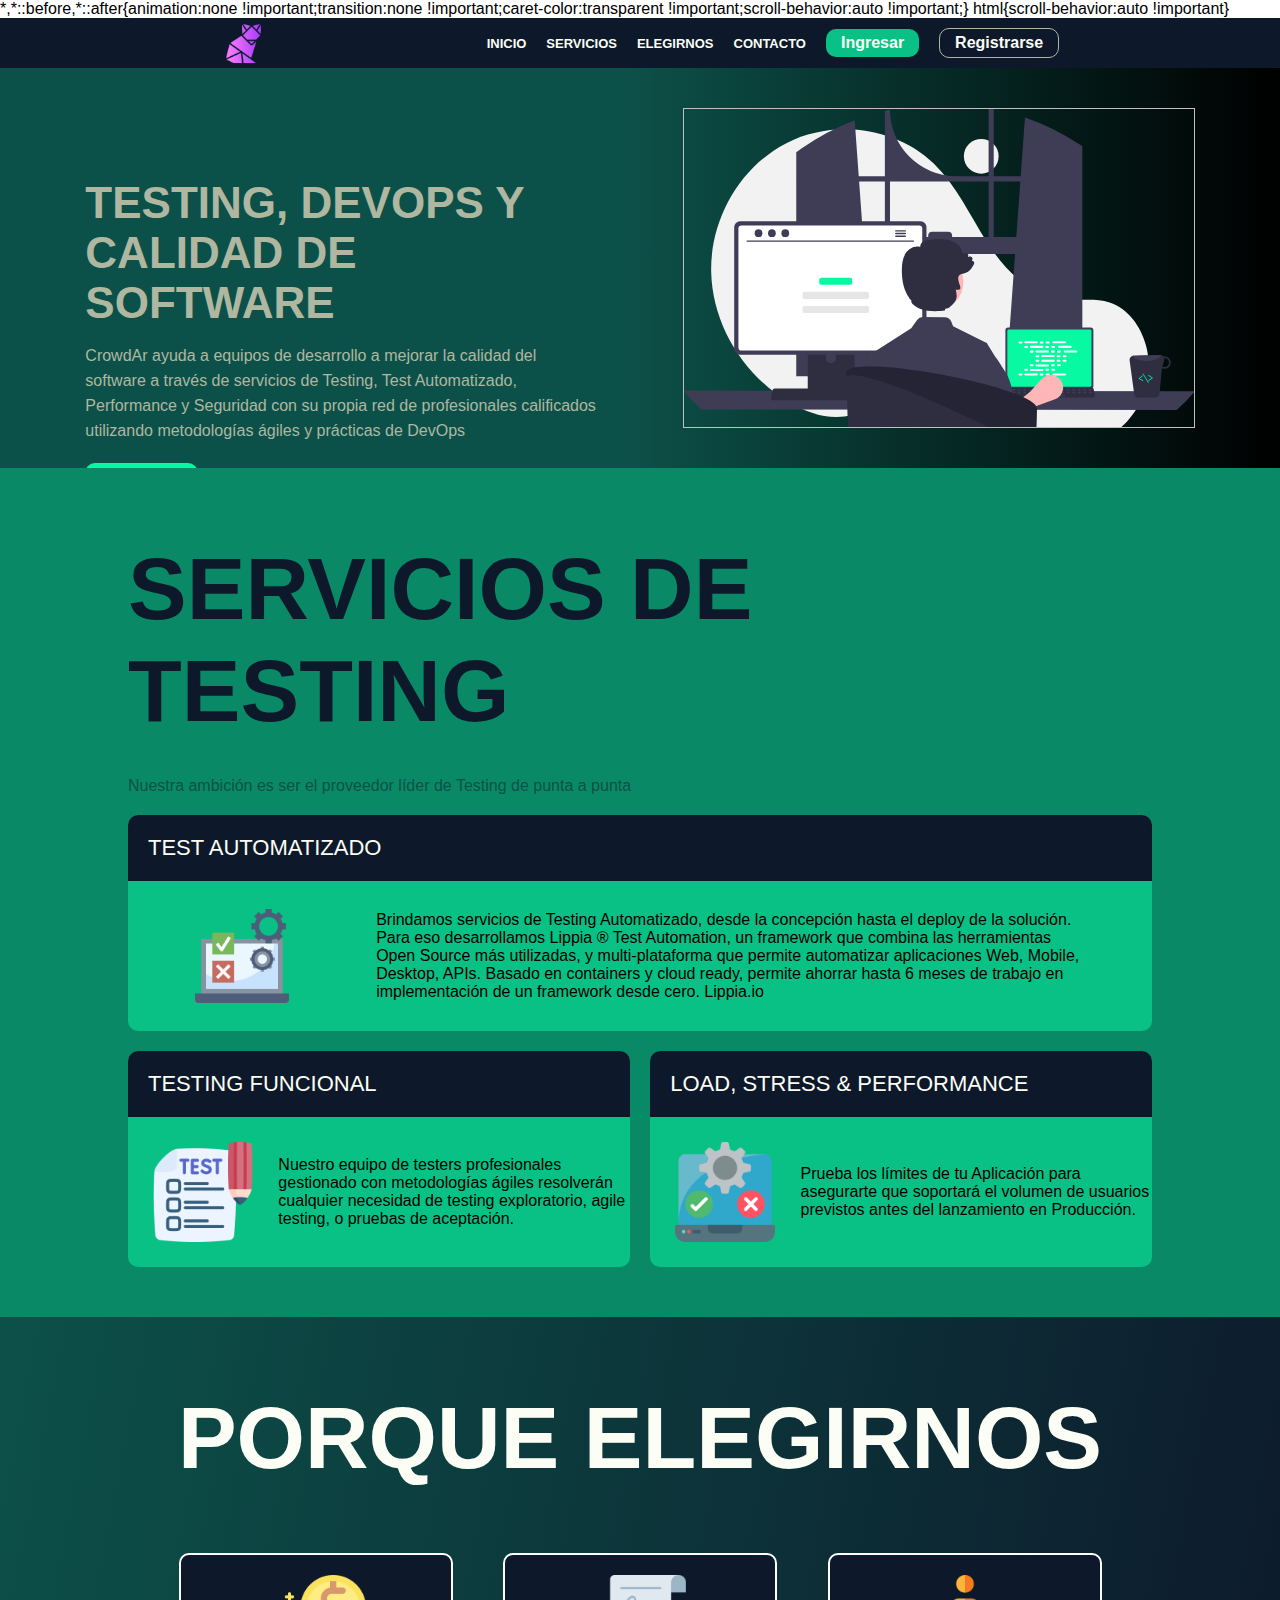
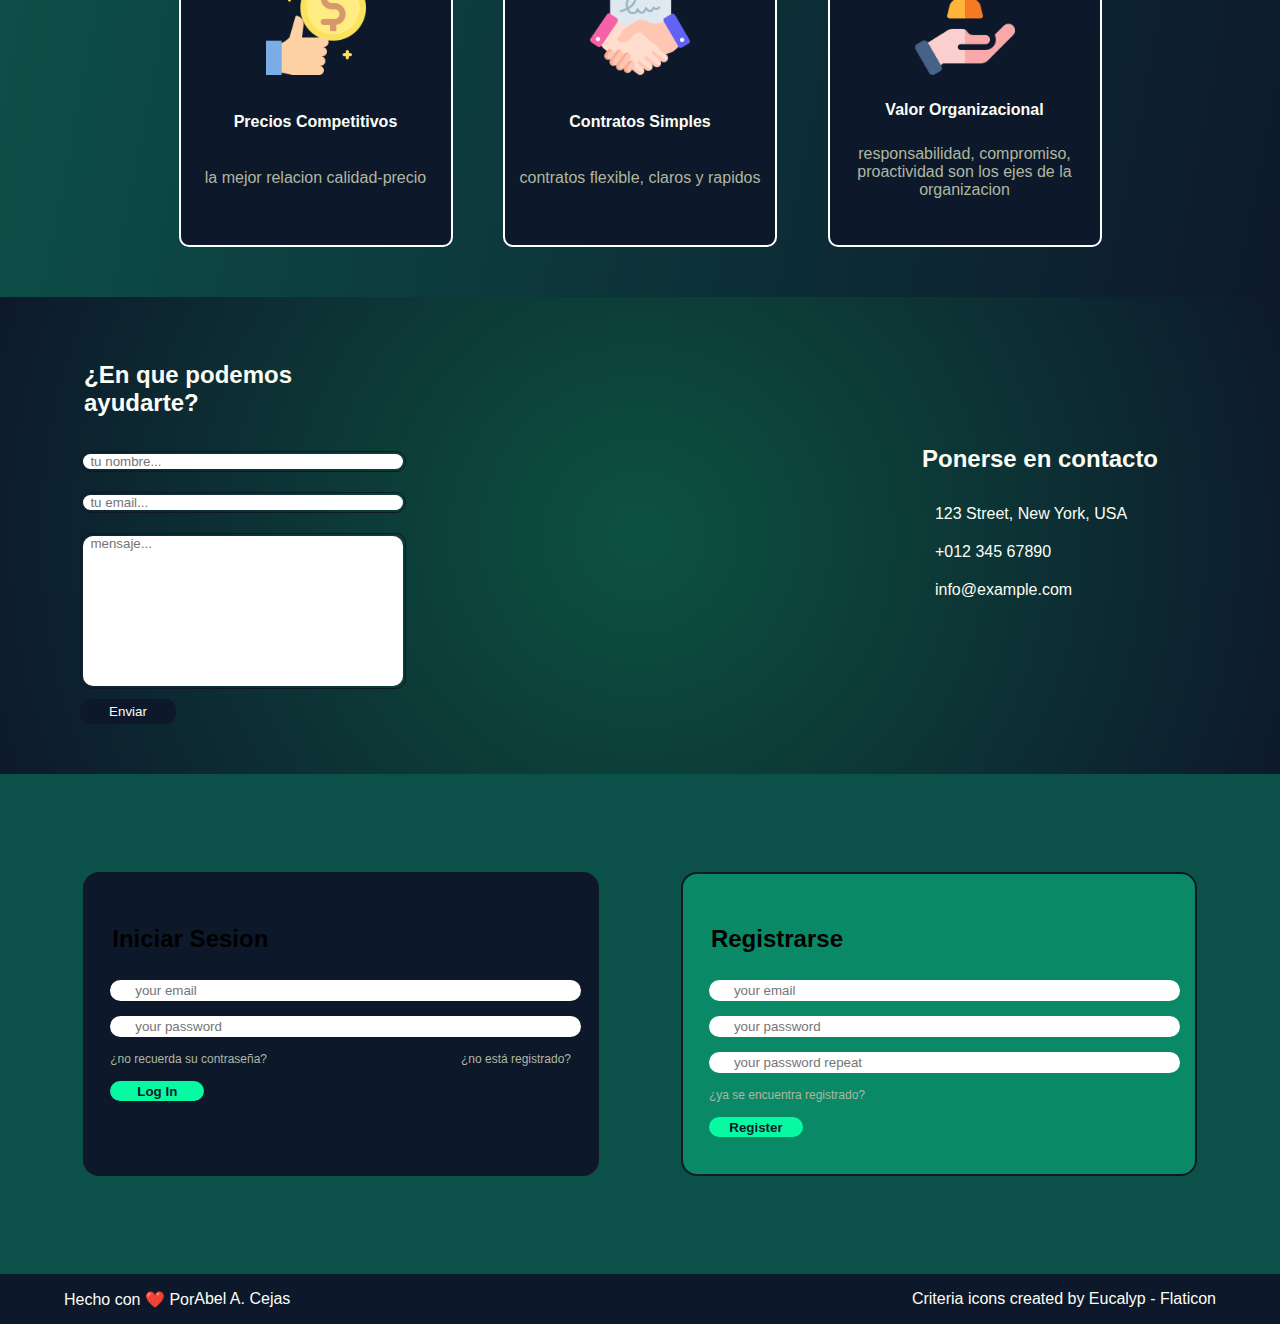
==== index.html @ d83e2c9a "v1.0 base" ====
<!DOCTYPE html>
<html lang="en">
<head>
    <meta charset="UTF-8">
    <meta http-equiv="X-UA-Compatible" content="IE=edge">
    <meta name="viewport" content="width=device-width, initial-scale=1.0">
    <link href="style.css" rel="stylesheet" type="text/css">
    <link href="CSSanimations.css" rel="stylesheet" type="text/css">

    <!-- font-awesome -->
    <link 
        rel="stylesheet" 
        href="https://cdnjs.cloudflare.com/ajax/libs/font-awesome/6.3.0/css/all.min.css" 
        integrity="sha512-SzlrxWUlpfuzQ+pcUCosxcglQRNAq/DZjVsC0lE40xsADsfeQoEypE+enwcOiGjk/bSuGGKHEyjSoQ1zVisanQ==" 
        crossorigin="anonymous" 
        referrerpolicy="no-referrer" 
    />

</head>
<body class="page">
    <div class="page__inner">
        <header id="header" class="header">
            <a href="" class="header__logo logo"> 
                <img src="resources/zorro.png" class="logo__img">
            </a>
            <ul class="header__main main">
                <li class="main__section"> <a href="#hero">Inicio</a></li>
                <li class="main__section"> <a href="#About">Servicios</a></li>
                <li class="main__section"> <a href="#Cards">Elegirnos</a></li>
                <li class="main__section"> <a href="#Contact">Contacto</a></li>
                <li><a href="#Login" class="main__section--color">Ingresar</a></li>
                <li><a href="#Register" class="main__section--trans">Registrarse</a></li>
            </ul>
        </header>
        <section id="hero" class="hero">
            <ul class="hero__block block">
                <li class="block__text">
                    <h1 class="title">Testing, DevOps y Calidad de Software</h1>
                    <p class="text">CrowdAr ayuda a equipos de desarrollo a mejorar la calidad del software a través de servicios de Testing, Test Automatizado, Performance y Seguridad con su propia red de profesionales calificados utilizando metodologías ágiles y prácticas de DevOps
                    </p>
                    <a href="www.google.com" class="button button__text">Ver más</a>
                </li>
                <li class="block__img">
                    <img class="img">
                </li>
            </ul>
        </section>
        <section id="About" class="OurServices">
            <div class="OurServices--Inner">
                <div class="OurServices__Title">
                    <h1 class="OurServices__Title--Blue">Servicios de Testing</h1>
                </div>           
                <div class="OurServices__Subtitle">
                    <a>Nuestra ambición es ser el proveedor líder de Testing de punta a punta</a>
                </div>
                <div class="OurServices__TestAutomatizado TestAutomatizado">
                    <div class="TestAutomatizado__Title">Test Automatizado</div>
                    <div> <img src="resources/automation.png" class="TestAutomatizado__Img"> </div>
                    <div class="TestAutomatizado__Text"> Brindamos servicios de Testing Automatizado, desde la concepción hasta el deploy de la solución. Para eso desarrollamos Lippia ® Test Automation, un framework que combina las herramientas Open Source más utilizadas, y multi-plataforma que permite automatizar aplicaciones Web, Mobile, Desktop, APIs. Basado en containers y cloud ready, permite ahorrar hasta 6 meses de trabajo en implementación de un framework desde cero. Lippia.io
                    </div>
                </div>
                <div class="OurServices__TestFuncional TestFuncional">
                    <div class="TestFuncional__Title">TESTING FUNCIONAL</div>
                    <div> <img src="resources/functional.png" class="TestFuncional__Img"> </div>
                    <div class="TestFuncional__Text">Nuestro equipo de testers profesionales gestionado con metodologías ágiles resolverán cualquier necesidad de testing exploratorio, agile testing, o pruebas de aceptación.
                    </div>
                </div>
                <div class="OurServices__TestLoadStressPerformance TestLoadStressPerformance">
                    <div class="TestLoadStressPerfomance__Title">LOAD, STRESS & PERFORMANCE</div>
                    <div><img src="resources/performance.png" class="TestLoadStressPerfomance__Img"></div>
                    <div class="TestLoadStressPerfomance__Text">Prueba los límites de tu Aplicación para asegurarte que soportará el volumen de usuarios previstos antes del lanzamiento en Producción.
                    </div>
                </div>
            </div>
        </section>
        <section id="Cards" class="PorqueElegirnos">
            <div class="PorqueElegirnos__Inner">
                <div class="PorqueElegirnos__Title">
                    <h1 class="">Porque Elegirnos</h1>
                </div>
                <div class="PorqueElegirnos__PEbox PEbox">
                    <div class="PEbox__BoxImg BoxImg"> 
                        <img src="resources/porqueNosotros-price.png" class="BoxImg__Img"> 
                    </div>
                    <div class="PEbox__title">Precios Competitivos</div>
                    <div class="PEbox__text">La mejor relacion calidad-precio</div>
                </div>
                <div class="PorqueElegirnos__PEbox PEbox">
                    <div class="PEbox__BoxImg BoxImg"> 
                        <div class="PEbox__img"> <img src="resources/porqueNosotros-contract.png" class="BoxImg__Img"> </div>
                    </div>
                    <div class="PEbox__title">Contratos simples</div>
                    <div class="PEbox__text">contratos flexible, claros y rapidos</div>
                </div>
                <div class="PorqueElegirnos__PEbox PEbox">
                    <div class="PEbox__BoxImg BoxImg"> 
                        <div> <img src="resources/porqueNosotros-value.png" class="BoxImg__Img"> </div>
                    </div>
                    <div class="PEbox__title">Valor Organizacional</div>
                    <div class="PEbox__text">Responsabilidad, compromiso, proactividad son los ejes de la organizacion</div>
                </div>
            </div>
        </section>
        <section id="Contact" class="contact">
            <form action="" method="post" class="form contact__colbox">
                <ul class="form__ul FormUl">
                    <li class="FormUl__box--title FormBox--title">
                        <h2 class="FormUl__box--title FormBox--title">¿En que podemos ayudarte?</h2>
                    </li>
                    <li class="FormUl__box FormBox">
                        <label for="name"></label>
                        <input class="FormBox__name" type="text" id="name" name="user_name" placeholder="  tu nombre..." required>
                    </li>
                    <li class="FormUl__box FormBox">
                        <label for="mail"></label>
                        <input class="FormBox__email" type="email" id="mail" name="user_mail" placeholder="  tu email..." required>
                    </li>
                    <li class="FormUl__box FormBox">
                        <label for="msg"></label>
                        <textarea class="FormBox__messaje" id="msg" name="user_message" placeholder="  mensaje..." required></textarea>
                    </li>
                    <li class="FormUl__box--button FormBox--button">
                        <button class="FormBox__button"> Enviar </button>
                    </li>
                </ul>
            </form>
            <div class="contact__colbox colbox">
                <div class="colbox_map">
                    <iframe src="https://www.google.com/maps/embed?pb=!1m18!1m12!1m3!1d105097.4485792059!2d-58.502777837499984!3d-34.5966944!2m3!1f0!2f0!3f0!3m2!1i1024!2i768!4f13.1!3m3!1m2!1s0x95a3353526257337%3A0xda93862a3e78432a!2sGlobant!5e0!3m2!1ses-419!2sar!4v1676937185000!5m2!1ses-419!2sar" width="400" height="300" style="border:0;" allowfullscreen="" loading="lazy" referrerpolicy="no-referrer-when-downgrade"></iframe>
                </div>
            </div>             
            <div class="contact__colbox colbox Info">
                <ul class="Info__Contenido Contenido">
                    <li>
                        <h2 class="Info__Title">Ponerse en contacto</h2>
                    </li>
                    <li class="Contenido__direccion direccion">
                        <i class="fa-solid fa-location-dot"></i>
                        <p>123 Street, New York, USA</p>
                    </li>
                    <li class="Contenido__tel tel">
                        <i class="fa-sharp fa-solid fa-phone"></i>
                        <p>+012 345 67890</p>
                    </li>
                    <li class="Contenido__email email">
                        <i class="fa-solid fa-envelope"></i>
                        <p>info@example.com</p>
                    </li>
                    <li class="Contenido__redes">
                        <i class="fa-brands fa-facebook"></i>
                        <i class="fa-brands fa-twitter"></i>
                        <i class="fa-brands fa-instagram"></i>
                    </li>
                </ul>
            </div>
        </section>
        <section class="loginRegister">
            <section id="Login" class="login">
                <div class="login__inner">
                    <table class="login__table loginTable">
                        <ul class="loginTable__Inner">
                            <li><h2 class="login__Title"> Iniciar Sesion</h2></li>
                            <li class="text-email">
                                <div class="text-email__container">
                                    <i class="fa-solid fa-user"></i>
                                    <input class="text-email__txt" type="mail" placeholder="your email" required></input>
                                </div>
                            </li>
                            <li class="text-password">
                                <div class="text-password__container">
                                    <i class="fa-solid fa-lock"></i>
                                    <input class="text-password__txt" type="password" placeholder="your password" required></input>
                                </div>
                            </li>
                            <li class="loginTable__questions">
                                <a class="loginTable__questions--text" href="x">¿no recuerda su contraseña?</a>
                                <a class="loginTable__questions--text" href="x">¿no está registrado?</a>
                            </li>
                            <li><button class="login__btnLogIn">Log In</button></li>
                        </ul>
                    </table>
                </div>
            </section>
            <section id="Register" class="register">           
                <div class="register__inner">
                    <table class="register__table registerTable">
                        <ul class="registerTable__Inner">
                            <li><h2 class="register__Title"> Registrarse </h2></li>
                            <li class="text-email">
                                <div class="text-email__container">
                                    <i class="fa-solid fa-user"></i>
                                    <input class="text-email__txt" type="mail" placeholder="your email" required></input>
                                </div>
                            </li>
                            <li class="text-password">
                                <div class="text-password__container">
                                    <i class="fa-solid fa-key"></i>
                                    <input class="text-password__txt" type="password" placeholder="your password" required></input>
                                </div>
                            </li>
                            <li class="text-password">
                                <div class="text-password__container">
                                    <i class="fa-solid fa-key"></i>
                                    <input class="text-password__txt" type="password" placeholder="your password repeat" required></input>
                                </div>
                            </li>
                            <li class="registerTable__questions">
                                <a class="loginTable__questions--text" href="x">¿ya se encuentra registrado?</a>
                            </li>
                            <li><button class="register__btnLogIn">Register</button></li>
                        </ul>
                    </table>
                </div>
            </section>
        </section>
        <footer class="footer">
            <div class="footer__inner">
                <ul class="footer__tabla">
                    <li class="tabla__renglon">
                        <p class="footer__text"> Hecho con ❤️ Por
                            <a class="footer__text" href="https://www.linkedin.com/in/abelangel96/">Abel A. Cejas</a> 
                        </p>
                    </li>
                    <li class="tabla__renglon">
                        <a class="footer__text" href="https://www.flaticon.com/free-icons/criteria" title="criteria icons">Criteria icons created by Eucalyp - Flaticon</a>
                    </li>
                </ul>
            </div>
        </footer>
    </div>
</body>
</html>
---- style.css ----
* {
    display: flex;
    flex-direction: row;
    flex-wrap: wrap;
    padding: 0;
    margin: 0;
    border: 0;
    font-family: 'Poppins', sans-serif;
    text-decoration: none;
}

:root {
    --c1: #0d192b;
    --c2: #0c5149;
    --c3: #0a8967;
    --c4: #09c184;
    --c5: #07f9a2;
    --c6: #fcfef5;
    --c-trans: #afb7a0;
    --focus: rgb(255, 255, 87);
    }

.page, .page__inner { 
    width: 100%;
    height: auto;
}

/**********************/
/*****   HEADER   *****/
/**********************/

.header {
    width: 100%;
    height: 50px;
    align-items: center;
    justify-content: space-evenly;
    background: var(--c1);
    position: fixed;
}

.logo, .logo__img {
    height: 45px;
    width: 45px;
    border-radius: 10px;
}

.main {
    justify-content: flex-start;
    gap: 20px;
    align-items: center;
}

.main__section, .main__section a {
    font-size: 13px;
    text-transform: uppercase;
    font-weight: 600;
    color: var(--c6);
}

.button {
    border-radius: 10px;
    padding: 4px;
    font-weight: 600;
}

.main__section--color {
    color: var(--c6);
    background: var(--c4);
}

.main__section--trans {
    background: var(--c1);
    border: 1px solid var(--c-trans);
    color: var(--c6);
}

.main__section--trans, .main__section--color {
    border-radius: 10px;
    justify-content: center;
    padding: 5px 15px 5px 15px;
    align-items: center;
    font-weight: 600;
    border-radius: 10px;
}

/********************/
/*****   HERO   *****/
/********************/

.hero {
    margin-top: 50px;
    width: 100%;
    height: 400px;
    background: rgb(0,0,0);
    background: linear-gradient(270deg, rgba(0,0,0,1) 0%, rgba(12,81,73,1) 51%);}

.hero_block, .block {
    justify-content: space-evenly;
    align-items: center;
}

.block__text, .block__img {
    width: 40%;
    height: 80%;
}

.title, .text {
    color: var(--c-trans);
}

.title, .OurServices__Title, .PorqueElegirnos__Title {
    font-size: 44px;
    text-transform: uppercase;
    padding-bottom: 15px;
    padding-top: 40px;
    margin-top: 30px;
}

.text {
    line-height: 25px;
    padding-bottom: 20px;
}

.img {
    width: 100%;
    height: 100%;
    background-size: cover;
    background-image: url(resources/banner.svg);
}

.button {
    width: 20%;
    border-radius: 10px;
    background: var(--c5);
    justify-content: center;
    padding: 5px;
    align-items: center;
}

.button__text {
    color: var(--c1);
}



/****************************/
/*****   Our Services   *****/
/****************************/

.OurServices {
    width: 100%;
    height: auto;
    background-color: var(--c3);
    justify-content: center;
    padding-bottom: 50px;
}

.OurServices--Inner {
    width: 80%;
    gap: 20px;
    justify-content: space-between;
}

.OurServices__Title--Blue {
    color: var(--c1);
    width: 100%;
}

.OurServices__Subtitle {
    color: var(--c2);
    width: 100%;
}

.TestAutomatizado, .TestFuncional, .TestLoadStressPerformance {
    width: 100%;
    border-radius: 10px;
    background: var(--c4);
    justify-content: space-evenly;
}

.TestFuncional, .TestLoadStressPerformance { 
    width: 49%;    
}

.TestAutomatizado__Title, .TestFuncional__Title, .TestLoadStressPerfomance__Title {
    background-color: var(--c1);
    text-transform: uppercase;
    width: 100%;
    padding: 20px;
    font-size: 22px;
    color: var(--c6);
    text-align: center;
    border-radius: 10px 10px 0px 0px;
}

.TestAutomatizado__Text, .TestFuncional__Text, .TestLoadStressPerfomance__Text {
    padding: 20px;
    width: 70%;
    align-items: center;
}

.TestFuncional__Text, .TestLoadStressPerfomance__Text {
    padding: 20px 0px 20px 0px;
}

.TestAutomatizado__Img, .TestFuncional__Img, .TestLoadStressPerfomance__Img {
    width: 100px;
    height: auto;
    margin: 25px;
    background-size: 100px;
}

/********************************/
/*****   PORQUE ELEGIRNOS   *****/
/********************************/

.PorqueElegirnos {
    width: 100%;
    justify-content: center;
    background: rgb(0,0,0);
    background: linear-gradient(101deg, rgba(0,0,0,1) 0%, rgba(12,81,73,1) 0%, rgba(13,25,43,1) 100%);    padding-bottom: 50px;
}

.PorqueElegirnos__Inner {
    width: 80%;
    justify-content: space-evenly;
    text-align: center;
}

.PorqueElegirnos__Title {
    width: 100%;
    justify-content: center;
    color: var(--c6);
    padding-bottom: 4rem;
}

.PorqueElegirnos__PEbox, .PEbox {
    width: 250px;
    height: 250px;
    flex-direction: row;
    text-align: -webkit-right;
    justify-content: center;
    background: var(--c1);
    border-radius: 10px;
    padding: 20px 10px;
    border: 2px solid white;
}

.PEbox__title, .PEbox__text {
    text-align: center;
}

.PEbox__title {
    text-transform: capitalize;
    font-weight: bold;
    color: var(--c6);
}

.PEbox__text {
    text-transform: lowercase;
    color: var(--c-trans);
}

.PEbox__BoxImg, .BoxImg{
    width: 100%;
    justify-content: center;
}
.BoxImg__Img {
    width: 100px;
    height: 100px;
}

/************************/
/*****   CONTACTO   *****/
/************************/

.contact {
    width: 100%;
    background: radial-gradient(circle, rgba(12,81,64,1) 2%, rgba(13,25,43,1) 100%);    justify-content: space-evenly;
    padding-bottom: 50px;
    padding-top: 40px;
    color: var(--c6);
}

.contact__colbox, .colbox, .form {
    width: 25%;
    height: auto;
}

/******************************/
/*****   CONTACTO - FORM  *****/
/******************************/

.form__ul, .FormUl {
    flex-direction: column;
    width: 100%;
}

.FormUl__box, .FormBox {
    width: 100%;
    border-radius: 10px;
    border: 1px solid var(--c1);
    margin-top: 10px;
    margin-bottom: 10px;
    padding: 2px 2px 2px 2px;
}

.FormUl__box--title, .FormBox--title, .Info__Title {
    width: 100%;
    border-radius: 10px;
    margin-top: 10px;
    margin-bottom: 10px;
    padding: 2px 2px 2px 2px;
}

.FormBox__name, .FormBox__email, .FormBox__messaje {
    width: 100%;
    border-radius: 10px;
}

.FormBox__messaje {
    height: 150px;
    resize: none;
}

.FormBox__button {
    width: 100%;
    border-radius: 10px;
    background: var(--c1);
    color: var(--c6);
    justify-content: center;
    padding: 5px;
    align-items: center;
}

.FormUl__box--button, .FormBox--button {
    width: 30%;
}

/******************************/
/*****   CONTACTO - MAP  *****/
/******************************/

.colbox_map {
    align-items: center;
}

/******************************/
/*****   CONTACTO - INFO  *****/
/******************************/

.Info {
    justify-content: center;
    align-items: center;
}

.Contenido {
    flex-direction: column;
    gap: 20px;
}

.Contenido__direccion, .Contenido__tel, .Contenido__email, .Contenido__redes {
    flex-direction: row;
    gap: 15px;
}

.Contenido__redes {
    margin-top: 10px;
}

/**********************/
/*****   FOOTER   *****/
/**********************/

.footer {
    width: 100%;
    height: 50px;
    background: var(--c1);
    justify-content: center;
    align-content: center;
}

.footer__inner {
    width: 90%;
    margin-top: 20px;
    margin-bottom: 20px;
}

.footer__text {
    color: var(--c6);
    font: small-caption;
}

.footer__tabla {
    flex-direction: row;
    justify-content: space-between;
    gap: 5px;
    width: 100%;
}

.tabla__renglon {
    flex-direction: row;
    gap: 5px;
}

/*********************************/
/*****   LOGIN AND REGISTER  *****/
/*********************************/

.loginRegister {
    justify-content: space-evenly;
    align-items: center;
    background: var(--c2);
    width: 100%;
    height: 500px;
}

.login__Title, .register__Title {
    width: 100%;
    border-radius: 10px;
    margin-top: 10px;
    margin-bottom: 10px;
    padding: 2px 2px 2px 2px;
    
}

.login, .register{
    width: 40%;
    height: 300px;
    justify-content: center;
    align-items: center;
    border-radius: 1rem;
    border: 2px solid var(--c1);
}

.register {
    background: var(--c3);
}

.login {
    background: var(--c1);
}

.login__inner, .register__inner{
    padding-top: 10px;
    padding-bottom: 10px;
    width: 90%;
    height: 90%;
}

.loginTable__Inner, .registerTable__Inner {
    width: 100%;
    flex-direction: column;
    gap: 15px;
    padding-top: 1.5rem;
}

.loginTable__txtEmail, 
.loginTable__txtPassword,
.loginTable__questions,
.registerTable__txtEmail, 
.registerTable__txtPassword,
.registerTable__questions {
    width: 100%;
    justify-content: space-between;
    align-items: center;
    flex-direction: row;
}

.text-email,
.text-password {
    width: 100%;
    background: white;
    border-radius: 1rem;
    padding-left: 10px;
    padding-top: 3px;
    padding-bottom: 3px;
    text-align: center;
}

.text-email__container,
.text-password__container {
    justify-content: space-between;
    align-items: center;
    flex-direction: row;
    gap: 15px;
}

.text-email__txt,
.text-password__txt {
    width: 400px;
}

.loginTable__questions, .registerTable__questions {
    flex-direction: row;
    justify-content: space-between;
}

.loginTable__questions--text {
    font-size: 12px;
    color: var(--c-trans);
    text-decoration: none;
    text-transform: lowercase;
}

.login__btnLogIn, .register__btnLogIn {
    width: 20%;
    border-radius: 10px;
    justify-content: center;
    align-items: center;
    height: 20px;
    background: var(--c5);
    color: var(--c1);
    font-weight: bold;
}
---- CSSanimations.css ----
/**********************/
/*****   Scroll   *****/
/**********************/

html {
    scroll-behavior: smooth;
}

/***************************************/
/*****   BUTTONS FOCUS AND HOVER   *****/
/***************************************/

.main__section--color:hover, 
.main__section--trans:hover,
.button:hover,
.FormBox__button:hover {
    animation-name: scale;
    animation-duration: 1s;
    animation-iteration-count: none;
}

.main__section--color:focus, 
.main__section--trans:focus,
.button:focus,
.FormBox__button:focus {
    background-color: var(--focus);
    color: var(--c1);
    border: 0px;
}

.main__section--color:visited {
    color: var(--c6);
    background: var(--c4);
}

.main__section--trans:visited {
    background: var(--c1);
    border: 1px solid var(--c-trans);
    color: var(--c6);
}

.button:visited {
    background: var(--c5);
}

.FormBox__button:visited {
    background: var(--c1);
}

/*****************************/
/*****   SIDE ELEMENTS   *****/
/*****************************/

.PorqueElegirnos__PEbox:hover, 
.OurServices__TestAutomatizado:hover, 
.OurServices__TestFuncional:hover, 
.OurServices__TestLoadStressPerformance:hover {
    animation-name: scale;
    animation-duration: 1s;
    animation-iteration-count: infinite;
} 


@keyframes scale {
    from {
        scale: 1;
    }

    to {
        scale: 1.05;
    }
}
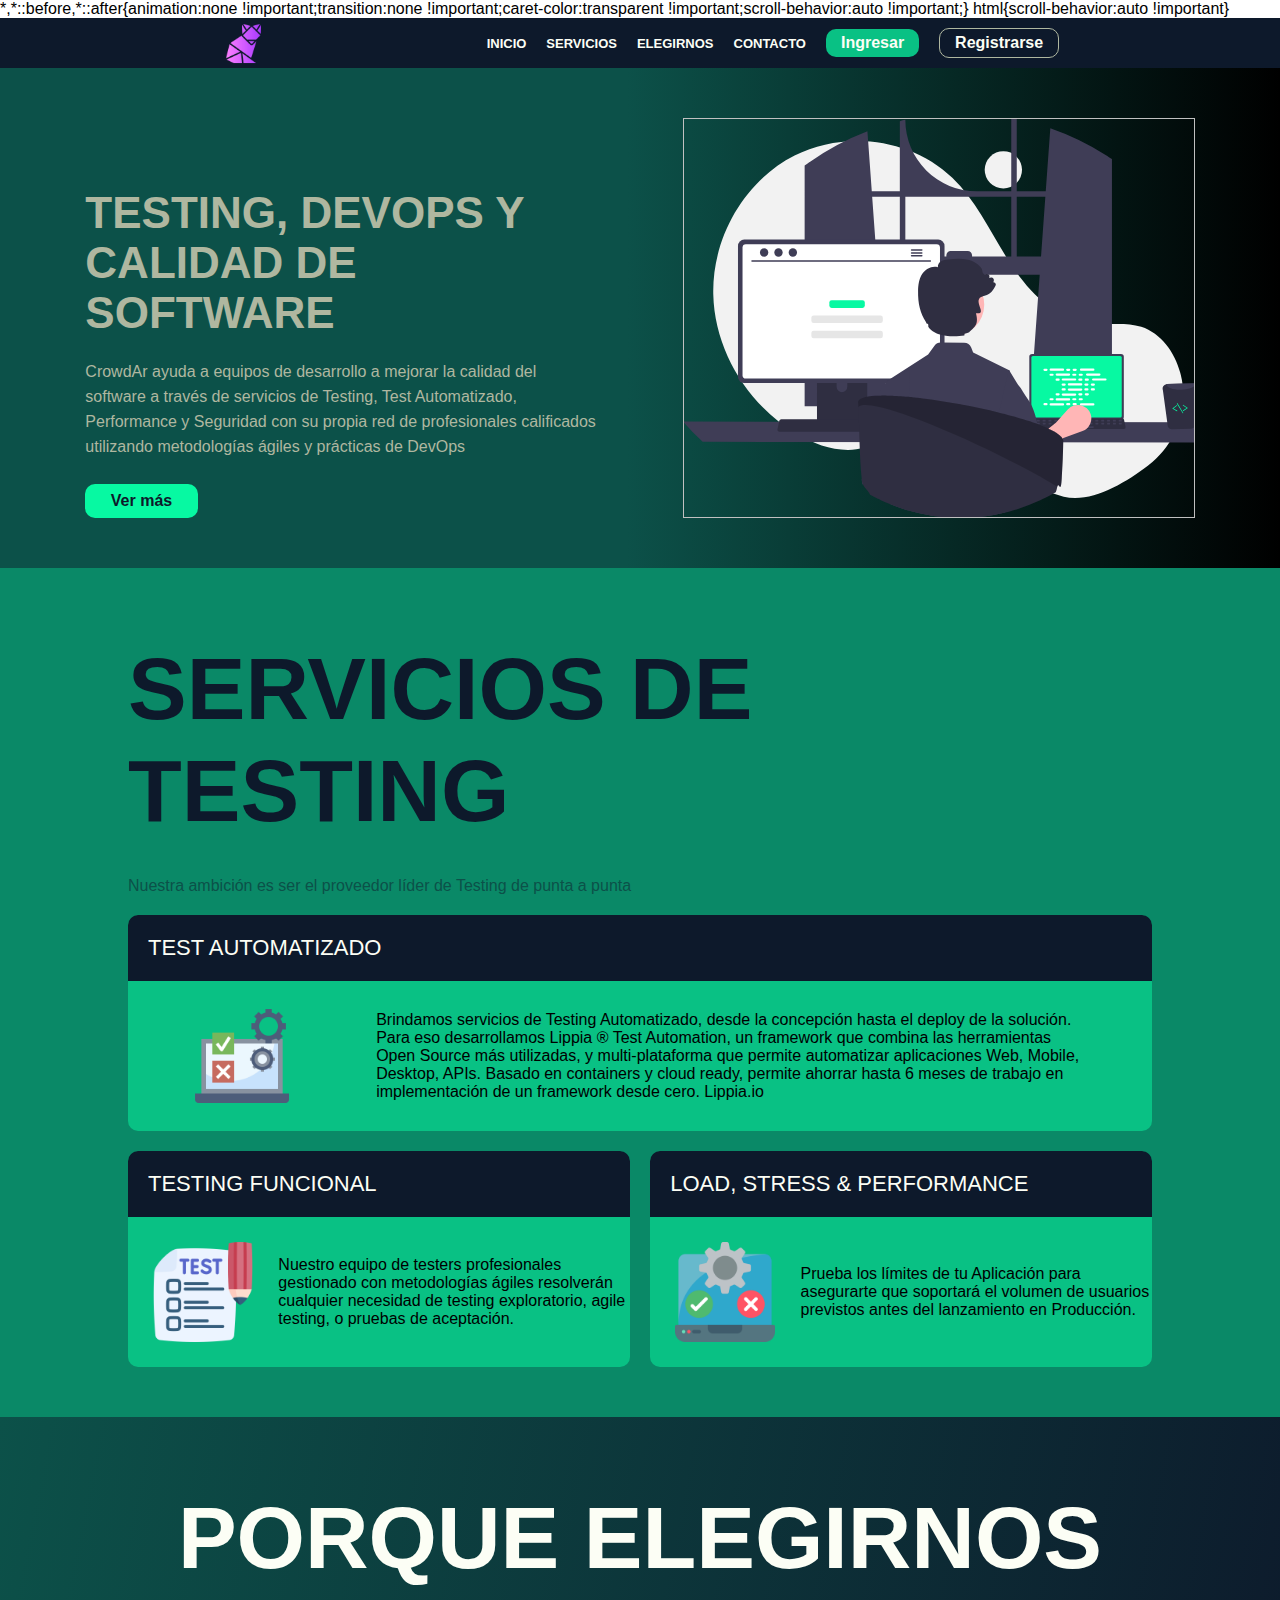
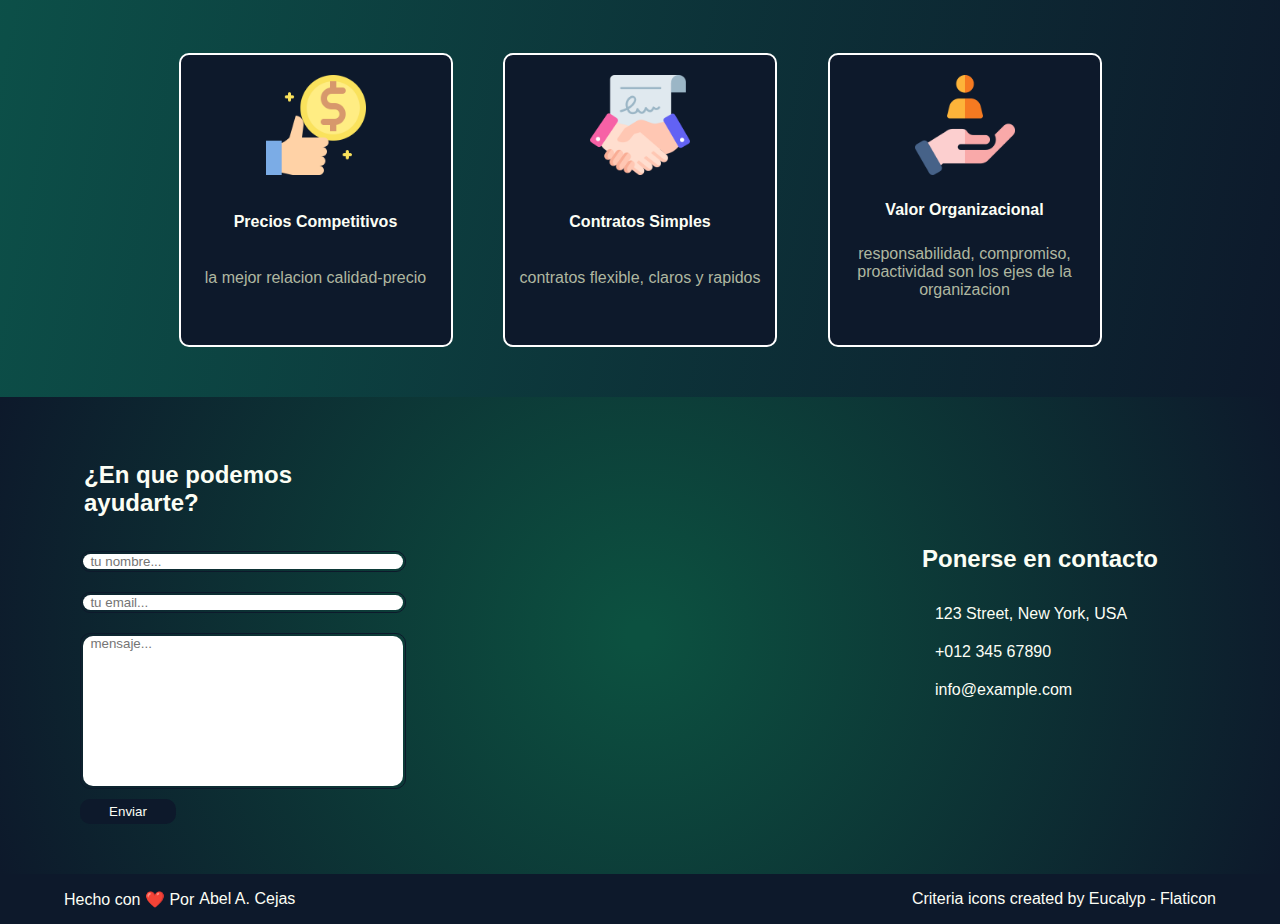
==== commit 838650c4: "version 1.9" ====
--- a/index.html
+++ b/index.html
@@ -15,7 +15,6 @@
         crossorigin="anonymous" 
         referrerpolicy="no-referrer" 
     />
-
 </head>
 <body class="page">
     <div class="page__inner">
@@ -28,8 +27,8 @@
                 <li class="main__section"> <a href="#About">Servicios</a></li>
                 <li class="main__section"> <a href="#Cards">Elegirnos</a></li>
                 <li class="main__section"> <a href="#Contact">Contacto</a></li>
-                <li><a href="#Login" class="main__section--color">Ingresar</a></li>
-                <li><a href="#Register" class="main__section--trans">Registrarse</a></li>
+                <li><a href="login.html" class="main__section--color">Ingresar</a></li>
+                <li><a href="login.html" class="main__section--trans">Registrarse</a></li>
             </ul>
         </header>
         <section id="hero" class="hero">
@@ -154,72 +153,12 @@
                 </ul>
             </div>
         </section>
-        <section class="loginRegister">
-            <section id="Login" class="login">
-                <div class="login__inner">
-                    <table class="login__table loginTable">
-                        <ul class="loginTable__Inner">
-                            <li><h2 class="login__Title"> Iniciar Sesion</h2></li>
-                            <li class="text-email">
-                                <div class="text-email__container">
-                                    <i class="fa-solid fa-user"></i>
-                                    <input class="text-email__txt" type="mail" placeholder="your email" required></input>
-                                </div>
-                            </li>
-                            <li class="text-password">
-                                <div class="text-password__container">
-                                    <i class="fa-solid fa-lock"></i>
-                                    <input class="text-password__txt" type="password" placeholder="your password" required></input>
-                                </div>
-                            </li>
-                            <li class="loginTable__questions">
-                                <a class="loginTable__questions--text" href="x">¿no recuerda su contraseña?</a>
-                                <a class="loginTable__questions--text" href="x">¿no está registrado?</a>
-                            </li>
-                            <li><button class="login__btnLogIn">Log In</button></li>
-                        </ul>
-                    </table>
-                </div>
-            </section>
-            <section id="Register" class="register">           
-                <div class="register__inner">
-                    <table class="register__table registerTable">
-                        <ul class="registerTable__Inner">
-                            <li><h2 class="register__Title"> Registrarse </h2></li>
-                            <li class="text-email">
-                                <div class="text-email__container">
-                                    <i class="fa-solid fa-user"></i>
-                                    <input class="text-email__txt" type="mail" placeholder="your email" required></input>
-                                </div>
-                            </li>
-                            <li class="text-password">
-                                <div class="text-password__container">
-                                    <i class="fa-solid fa-key"></i>
-                                    <input class="text-password__txt" type="password" placeholder="your password" required></input>
-                                </div>
-                            </li>
-                            <li class="text-password">
-                                <div class="text-password__container">
-                                    <i class="fa-solid fa-key"></i>
-                                    <input class="text-password__txt" type="password" placeholder="your password repeat" required></input>
-                                </div>
-                            </li>
-                            <li class="registerTable__questions">
-                                <a class="loginTable__questions--text" href="x">¿ya se encuentra registrado?</a>
-                            </li>
-                            <li><button class="register__btnLogIn">Register</button></li>
-                        </ul>
-                    </table>
-                </div>
-            </section>
-        </section>
         <footer class="footer">
             <div class="footer__inner">
                 <ul class="footer__tabla">
                     <li class="tabla__renglon">
-                        <p class="footer__text"> Hecho con ❤️ Por
-                            <a class="footer__text" href="https://www.linkedin.com/in/abelangel96/">Abel A. Cejas</a> 
-                        </p>
+                        <p class="footer__text">Hecho con ❤️ Por</p> 
+                        <a class="footer__text" href="https://www.linkedin.com/in/abelangel96/">Abel A. Cejas</a> 
                     </li>
                     <li class="tabla__renglon">
                         <a class="footer__text" href="https://www.flaticon.com/free-icons/criteria" title="criteria icons">Criteria icons created by Eucalyp - Flaticon</a>
--- a/style.css
+++ b/style.css
@@ -36,6 +36,7 @@
     justify-content: space-evenly;
     background: var(--c1);
     position: fixed;
+    z-index: 1;
 }
 
 .logo, .logo__img {
@@ -90,9 +91,12 @@
 .hero {
     margin-top: 50px;
     width: 100%;
-    height: 400px;
-    background: rgb(0,0,0);
-    background: linear-gradient(270deg, rgba(0,0,0,1) 0%, rgba(12,81,73,1) 51%);}
+    height: 500px;
+    background: linear-gradient(270deg, rgba(0,0,0,1) 0%, rgba(12,81,73,1) 51%);
+    background-size:cover;
+    background-position:center;
+    background-repeat:no-repeat;
+}
 
 .hero_block, .block {
     justify-content: space-evenly;
@@ -410,9 +414,13 @@
 .loginRegister {
     justify-content: space-evenly;
     align-items: center;
-    background: var(--c2);
-    width: 100%;
-    height: 500px;
+    /* background: var(--c2); */
+    background-image: url(resources/nebulosa.jpg);
+    background-size:cover;
+    background-position:center;
+    background-repeat:no-repeat;
+    width: 100%;
+    height: 660px;
 }
 
 .login__Title, .register__Title {
@@ -439,6 +447,8 @@
 
 .login {
     background: var(--c1);
+    color: var(--c6);
+    border: 2px solid var(--c4);
 }
 
 .login__inner, .register__inner{
--- a/CSSanimations.css
+++ b/CSSanimations.css
@@ -16,7 +16,7 @@
 .FormBox__button:hover {
     animation-name: scale;
     animation-duration: 1s;
-    animation-iteration-count: none;
+    animation-iteration-count: 1;
 }
 
 .main__section--color:focus, 
@@ -54,19 +54,35 @@
 .PorqueElegirnos__PEbox:hover, 
 .OurServices__TestAutomatizado:hover, 
 .OurServices__TestFuncional:hover, 
-.OurServices__TestLoadStressPerformance:hover {
+.OurServices__TestLoadStressPerformance:hover,
+.register:hover,
+.login:hover {
     animation-name: scale;
-    animation-duration: 1s;
-    animation-iteration-count: infinite;
+    animation-duration: 100s;
 } 
 
 
 @keyframes scale {
-    from {
+    0% {
         scale: 1;
     }
-
-    to {
+    1% {
         scale: 1.05;
     }
+    100% {
+                scale: 1.05;
+    }
 }
+
+:root {
+    --var: false;
+}
+.register:hover {
+    --var: true;
+}
+
+.login:hover {
+    --var == true {
+
+    }
+}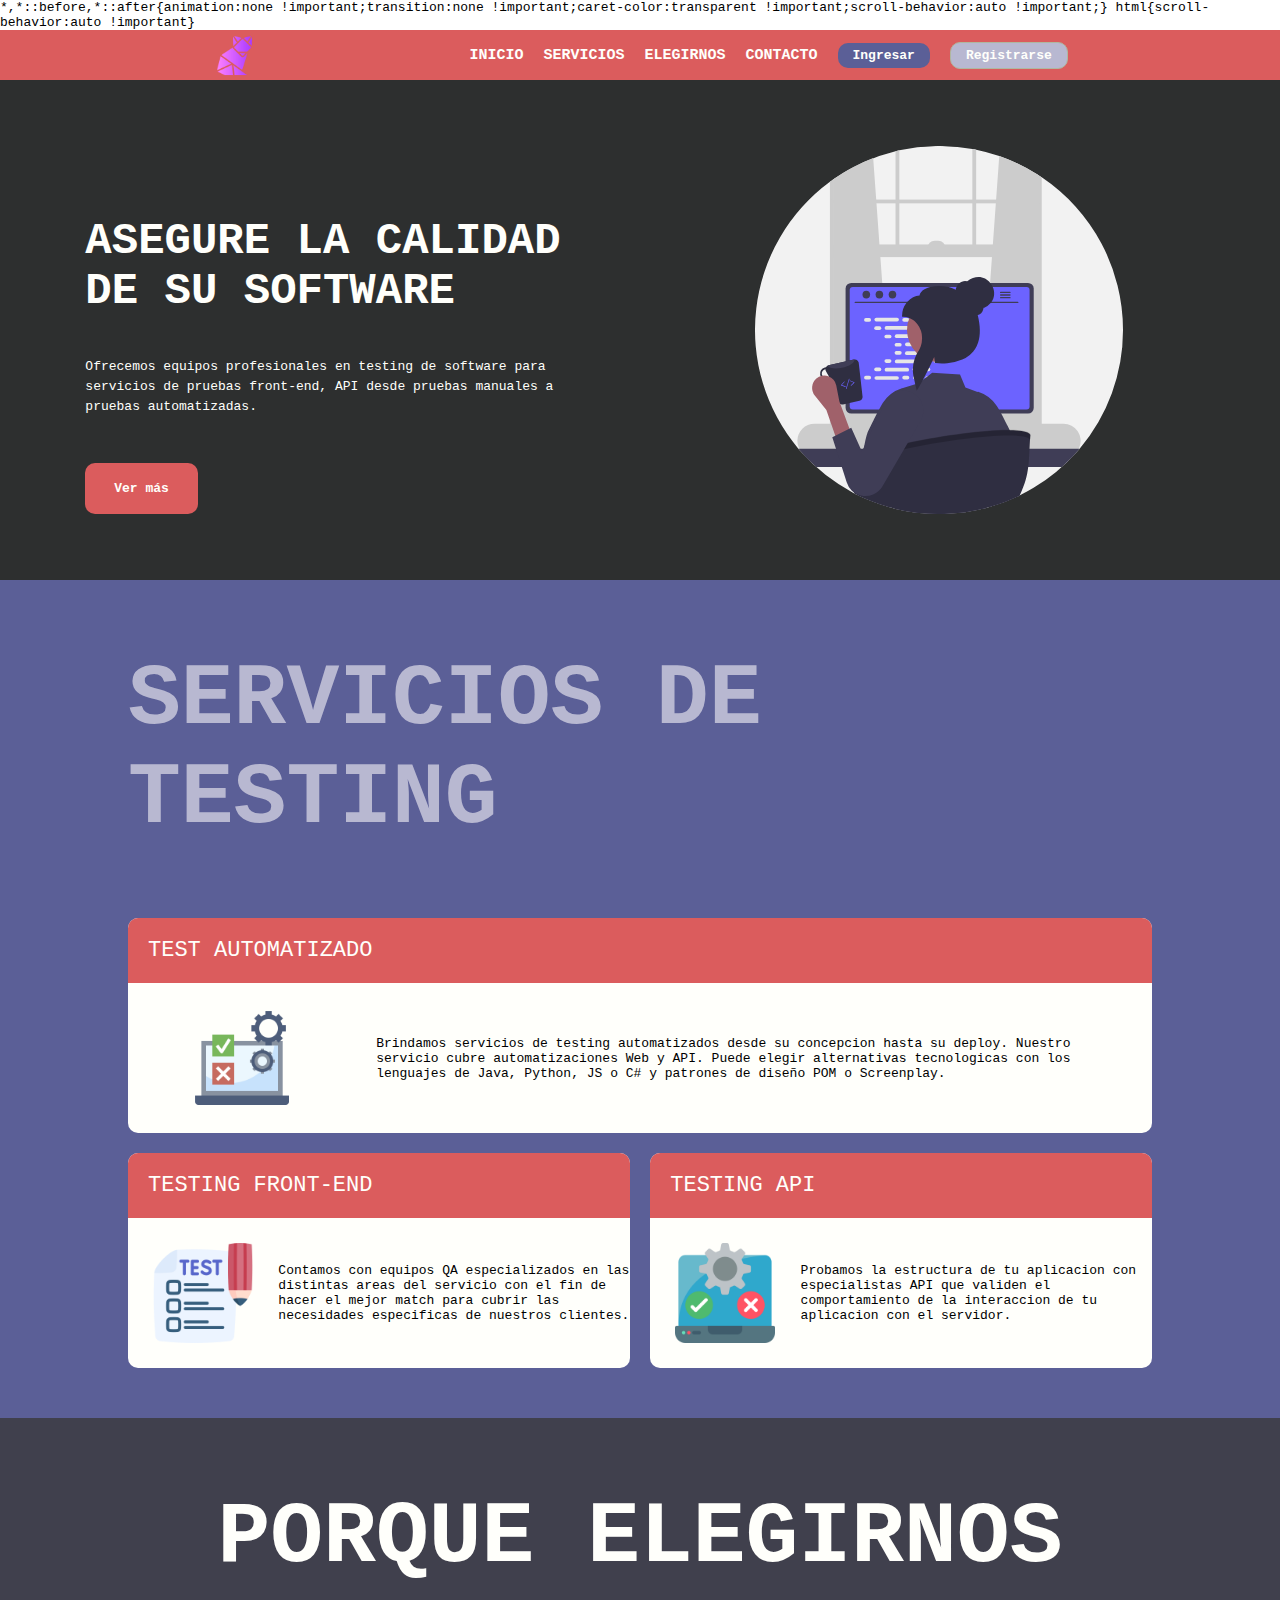
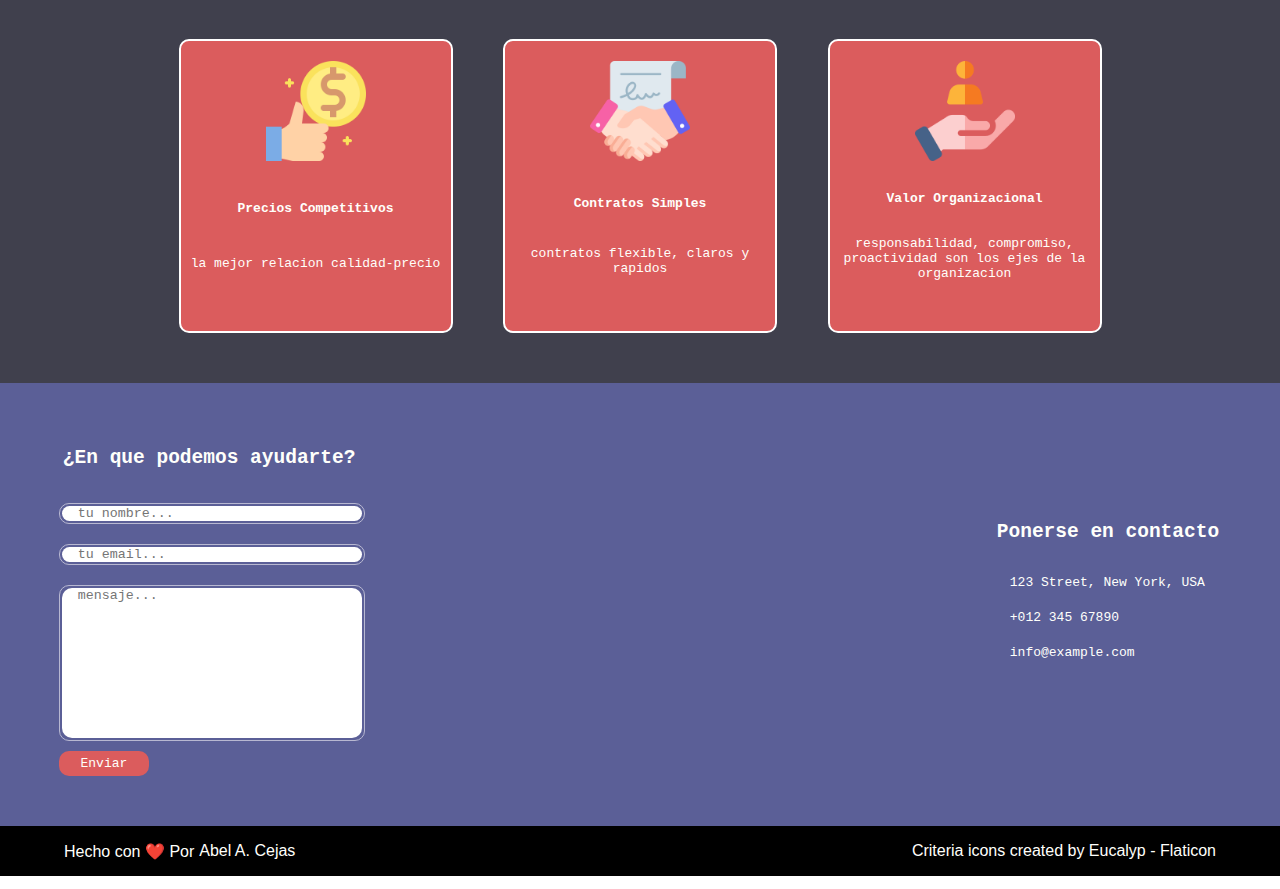
==== commit a69a7f46: "version a produccion" ====
--- a/index.html
+++ b/index.html
@@ -19,28 +19,28 @@
 <body class="page">
     <div class="page__inner">
         <header id="header" class="header">
-            <a href="" class="header__logo logo"> 
-                <img src="resources/zorro.png" class="logo__img">
-            </a>
-            <ul class="header__main main">
-                <li class="main__section"> <a href="#hero">Inicio</a></li>
-                <li class="main__section"> <a href="#About">Servicios</a></li>
-                <li class="main__section"> <a href="#Cards">Elegirnos</a></li>
-                <li class="main__section"> <a href="#Contact">Contacto</a></li>
-                <li><a href="login.html" class="main__section--color">Ingresar</a></li>
-                <li><a href="login.html" class="main__section--trans">Registrarse</a></li>
-            </ul>
+                    <a href="" class="header__logo logo"> 
+                        <img src="resources/zorro.png" class="logo__img"></img>
+                    </a>
+                    <ul class="header__main main">
+                        <li class="main__section"> <a href="#hero">Inicio</a></li>
+                        <li class="main__section"> <a href="#About">Servicios</a></li>
+                        <li class="main__section"> <a href="#Cards">Elegirnos</a></li>
+                        <li class="main__section"> <a href="#Contact">Contacto</a></li>
+                        <li><a href="login.html" class="main__section--color">Ingresar</a></li>
+                        <li><a href="login.html" class="main__section--trans">Registrarse</a></li>
+                    </ul>
         </header>
         <section id="hero" class="hero">
             <ul class="hero__block block">
                 <li class="block__text">
-                    <h1 class="title">Testing, DevOps y Calidad de Software</h1>
-                    <p class="text">CrowdAr ayuda a equipos de desarrollo a mejorar la calidad del software a través de servicios de Testing, Test Automatizado, Performance y Seguridad con su propia red de profesionales calificados utilizando metodologías ágiles y prácticas de DevOps
+                    <h1 class="title">Asegure la calidad de su Software</h1>
+                    <p class="text">Ofrecemos equipos profesionales en testing de software para servicios de pruebas front-end, API desde pruebas manuales a pruebas automatizadas.
                     </p>
-                    <a href="www.google.com" class="button button__text">Ver más</a>
+                    <a href="#popup" class="button button__text">Ver más</a>
                 </li>
                 <li class="block__img">
-                    <img class="img">
+                    <div class="img"></div>
                 </li>
             </ul>
         </section>
@@ -50,24 +50,24 @@
                     <h1 class="OurServices__Title--Blue">Servicios de Testing</h1>
                 </div>           
                 <div class="OurServices__Subtitle">
-                    <a>Nuestra ambición es ser el proveedor líder de Testing de punta a punta</a>
+                    <a>Nuestra ambición es ser el proveedor de paquetes de servicio flexibles en tecnologias</a>
                 </div>
                 <div class="OurServices__TestAutomatizado TestAutomatizado">
                     <div class="TestAutomatizado__Title">Test Automatizado</div>
                     <div> <img src="resources/automation.png" class="TestAutomatizado__Img"> </div>
-                    <div class="TestAutomatizado__Text"> Brindamos servicios de Testing Automatizado, desde la concepción hasta el deploy de la solución. Para eso desarrollamos Lippia ® Test Automation, un framework que combina las herramientas Open Source más utilizadas, y multi-plataforma que permite automatizar aplicaciones Web, Mobile, Desktop, APIs. Basado en containers y cloud ready, permite ahorrar hasta 6 meses de trabajo en implementación de un framework desde cero. Lippia.io
+                    <div class="TestAutomatizado__Text"> Brindamos servicios de testing automatizados desde su concepcion hasta su deploy. Nuestro servicio cubre automatizaciones Web y API. Puede elegir alternativas tecnologicas con los lenguajes de Java, Python, JS o C# y patrones de diseño POM o Screenplay.
                     </div>
                 </div>
                 <div class="OurServices__TestFuncional TestFuncional">
-                    <div class="TestFuncional__Title">TESTING FUNCIONAL</div>
+                    <div class="TestFuncional__Title">TESTING front-end</div>
                     <div> <img src="resources/functional.png" class="TestFuncional__Img"> </div>
-                    <div class="TestFuncional__Text">Nuestro equipo de testers profesionales gestionado con metodologías ágiles resolverán cualquier necesidad de testing exploratorio, agile testing, o pruebas de aceptación.
+                    <div class="TestFuncional__Text">Contamos con equipos QA especializados en las distintas areas del servicio con el fin de hacer el mejor match para cubrir las necesidades especificas de nuestros clientes. 
                     </div>
                 </div>
                 <div class="OurServices__TestLoadStressPerformance TestLoadStressPerformance">
-                    <div class="TestLoadStressPerfomance__Title">LOAD, STRESS & PERFORMANCE</div>
+                    <div class="TestLoadStressPerfomance__Title">Testing API</div>
                     <div><img src="resources/performance.png" class="TestLoadStressPerfomance__Img"></div>
-                    <div class="TestLoadStressPerfomance__Text">Prueba los límites de tu Aplicación para asegurarte que soportará el volumen de usuarios previstos antes del lanzamiento en Producción.
+                    <div class="TestLoadStressPerfomance__Text">Probamos la estructura de tu aplicacion con especialistas API que validen el comportamiento de la interaccion de tu aplicacion con el servidor.
                     </div>
                 </div>
             </div>
@@ -101,57 +101,65 @@
             </div>
         </section>
         <section id="Contact" class="contact">
-            <form action="" method="post" class="form contact__colbox">
-                <ul class="form__ul FormUl">
-                    <li class="FormUl__box--title FormBox--title">
-                        <h2 class="FormUl__box--title FormBox--title">¿En que podemos ayudarte?</h2>
-                    </li>
-                    <li class="FormUl__box FormBox">
-                        <label for="name"></label>
-                        <input class="FormBox__name" type="text" id="name" name="user_name" placeholder="  tu nombre..." required>
-                    </li>
-                    <li class="FormUl__box FormBox">
-                        <label for="mail"></label>
-                        <input class="FormBox__email" type="email" id="mail" name="user_mail" placeholder="  tu email..." required>
-                    </li>
-                    <li class="FormUl__box FormBox">
-                        <label for="msg"></label>
-                        <textarea class="FormBox__messaje" id="msg" name="user_message" placeholder="  mensaje..." required></textarea>
-                    </li>
-                    <li class="FormUl__box--button FormBox--button">
-                        <button class="FormBox__button"> Enviar </button>
-                    </li>
-                </ul>
-            </form>
-            <div class="contact__colbox colbox">
-                <div class="colbox_map">
-                    <iframe src="https://www.google.com/maps/embed?pb=!1m18!1m12!1m3!1d105097.4485792059!2d-58.502777837499984!3d-34.5966944!2m3!1f0!2f0!3f0!3m2!1i1024!2i768!4f13.1!3m3!1m2!1s0x95a3353526257337%3A0xda93862a3e78432a!2sGlobant!5e0!3m2!1ses-419!2sar!4v1676937185000!5m2!1ses-419!2sar" width="400" height="300" style="border:0;" allowfullscreen="" loading="lazy" referrerpolicy="no-referrer-when-downgrade"></iframe>
-                </div>
-            </div>             
-            <div class="contact__colbox colbox Info">
-                <ul class="Info__Contenido Contenido">
-                    <li>
-                        <h2 class="Info__Title">Ponerse en contacto</h2>
-                    </li>
-                    <li class="Contenido__direccion direccion">
-                        <i class="fa-solid fa-location-dot"></i>
-                        <p>123 Street, New York, USA</p>
-                    </li>
-                    <li class="Contenido__tel tel">
-                        <i class="fa-sharp fa-solid fa-phone"></i>
-                        <p>+012 345 67890</p>
-                    </li>
-                    <li class="Contenido__email email">
-                        <i class="fa-solid fa-envelope"></i>
-                        <p>info@example.com</p>
-                    </li>
-                    <li class="Contenido__redes">
-                        <i class="fa-brands fa-facebook"></i>
-                        <i class="fa-brands fa-twitter"></i>
-                        <i class="fa-brands fa-instagram"></i>
-                    </li>
-                </ul>
-            </div>
+            <ul class="Contact--inner">
+                <li>
+                    <form action="" method="post" class="form contact__colbox">
+                        <ul class="form__ul FormUl">
+                            <li class="FormUl__box--title FormBox--title">
+                                <h2 class="FormUl__box--title FormBox--title">¿En que podemos ayudarte?</h2>
+                            </li>
+                            <li class="FormUl__box FormBox">
+                                <label for="name"></label>
+                                <input class="FormBox__name" type="text" id="name" name="user_name" placeholder="  tu nombre..." required>
+                            </li>
+                            <li class="FormUl__box FormBox">
+                                <label for="mail"></label>
+                                <input class="FormBox__email" type="email" id="mail" name="user_mail" placeholder="  tu email..." required>
+                            </li>
+                            <li class="FormUl__box FormBox">
+                                <label for="msg"></label>
+                                <textarea class="FormBox__messaje" id="msg" name="user_message" placeholder="  mensaje..." required></textarea>
+                            </li>
+                            <li class="FormUl__box--button FormBox--button">
+                                <a href="#popup" class="FormBox__button"> Enviar </a>
+                            </li>
+                        </ul>
+                    </form>
+                </li>
+                <li>
+                    <div class="contact__colbox colbox">
+                        <div class="colbox_map">
+                            <iframe src="https://www.google.com/maps/embed?pb=!1m18!1m12!1m3!1d105097.4485792059!2d-58.502777837499984!3d-34.5966944!2m3!1f0!2f0!3f0!3m2!1i1024!2i768!4f13.1!3m3!1m2!1s0x95a3353526257337%3A0xda93862a3e78432a!2sGlobant!5e0!3m2!1ses-419!2sar!4v1676937185000!5m2!1ses-419!2sar" width="400" height="300" style="border:0;" allowfullscreen="" loading="lazy" referrerpolicy="no-referrer-when-downgrade"></iframe>
+                        </div>
+                    </div>                                
+                </li>
+                <li>
+                    <div class="contact__colbox colbox Info">
+                        <ul class="Info__Contenido Contenido">
+                            <li>
+                                <h2 class="Info__Title">Ponerse en contacto</h2>
+                            </li>
+                            <li class="Contenido__direccion direccion">
+                                <i class="fa-solid fa-location-dot"></i>
+                                <p>123 Street, New York, USA</p>
+                            </li>
+                            <li class="Contenido__tel tel">
+                                <i class="fa-sharp fa-solid fa-phone"></i>
+                                <p>+012 345 67890</p>
+                            </li>
+                            <li class="Contenido__email email">
+                                <i class="fa-solid fa-envelope"></i>
+                                <p>info@example.com</p>
+                            </li>
+                            <li class="Contenido__redes">
+                                <i class="fa-brands fa-facebook"></i>
+                                <i class="fa-brands fa-twitter"></i>
+                                <i class="fa-brands fa-instagram"></i>
+                            </li>
+                        </ul>
+                    </div>                   
+                </li>
+            </ul>
         </section>
         <footer class="footer">
             <div class="footer__inner">
@@ -166,6 +174,13 @@
                 </ul>
             </div>
         </footer>
+        <section id="popup" class="overlay">
+            <ul id="popupBody">
+                <li class="popupBody--row"><a id="cerrar" href="#">&times;</a></li>
+                <li class="popupBody--row"><h2>Proximamente</h2></li>
+                <li class="popupBody--row"><p>Funcionalidad en desarrollo, disculpe las molestias.</p></li>
+            </ul>
+        </section>
     </div>
 </body>
 </html>--- a/style.css
+++ b/style.css
@@ -5,17 +5,18 @@
     padding: 0;
     margin: 0;
     border: 0;
-    font-family: 'Poppins', sans-serif;
+    font-family: monospace;
     text-decoration: none;
 }
 
 :root {
-    --c1: #0d192b;
-    --c2: #0c5149;
-    --c3: #0a8967;
-    --c4: #09c184;
-    --c5: #07f9a2;
-    --c6: #fcfef5;
+    --c1: #B8B8D1;
+    --c2: #5B5F97;
+    --c3: #FFC145;
+    --c4: #FFFFFB;
+    --c5: #db5c5d;
+    --c6: #FFFFFB;
+    --c7: black;
     --c-trans: #afb7a0;
     --focus: rgb(255, 255, 87);
     }
@@ -34,7 +35,7 @@
     height: 50px;
     align-items: center;
     justify-content: space-evenly;
-    background: var(--c1);
+    background: var(--c5);
     position: fixed;
     z-index: 1;
 }
@@ -52,7 +53,7 @@
 }
 
 .main__section, .main__section a {
-    font-size: 13px;
+    font-size: 15px;
     text-transform: uppercase;
     font-weight: 600;
     color: var(--c6);
@@ -66,7 +67,7 @@
 
 .main__section--color {
     color: var(--c6);
-    background: var(--c4);
+    background: var(--c2);
 }
 
 .main__section--trans {
@@ -81,8 +82,31 @@
     padding: 5px 15px 5px 15px;
     align-items: center;
     font-weight: 600;
-    border-radius: 10px;
-}
+}
+
+@media (max-width: 600px) {
+    .header {
+        flex-direction: column;
+        align-items: baseline;
+        width: 110px;
+        height: 100%;
+        z-index: 0;
+    }
+
+    .header ul { flex-direction: column; gap: 20px;}
+    .header ul li { justify-content: center; }
+
+    .main {
+        flex-direction: column;
+        align-items: center;
+    }
+
+    .main__section--trans {
+        padding: 5px 5px 5px 5px;
+        margin-left: 5px;
+        margin-right: 5px;
+    }
+  }
 
 /********************/
 /*****   HERO   *****/
@@ -92,7 +116,12 @@
     margin-top: 50px;
     width: 100%;
     height: 500px;
-    background: linear-gradient(270deg, rgba(0,0,0,1) 0%, rgba(12,81,73,1) 51%);
+    background: radial-gradient(circle, 
+        rgba(45,47,47,1) 0%, 
+        rgba(45,47,47,1) 100%, 
+        rgba(45,47,47,1) 100%, 
+        rgba(170,169,173,1) 100%
+        );    
     background-size:cover;
     background-position:center;
     background-repeat:no-repeat;
@@ -101,6 +130,7 @@
 .hero_block, .block {
     justify-content: space-evenly;
     align-items: center;
+    padding: 20px 0px 20px 0px;
 }
 
 .block__text, .block__img {
@@ -109,7 +139,7 @@
 }
 
 .title, .text {
-    color: var(--c-trans);
+    color: var(--c4);
 }
 
 .title, .OurServices__Title, .PorqueElegirnos__Title {
@@ -121,7 +151,7 @@
 }
 
 .text {
-    line-height: 25px;
+    line-height: 20px;
     padding-bottom: 20px;
 }
 
@@ -129,7 +159,11 @@
     width: 100%;
     height: 100%;
     background-size: cover;
-    background-image: url(resources/banner.svg);
+    background-size: contain;
+    background-repeat: no-repeat;
+    background-position: center;
+    background-image: url(resources/banner2.svg);
+    border-radius: 50%;
 }
 
 .button {
@@ -142,10 +176,33 @@
 }
 
 .button__text {
-    color: var(--c1);
-}
-
-
+    color: var(--c4);
+}
+
+@media (max-width: 600px) {
+    .hero, .OurServices, .PorqueElegirnos, .Contact {
+        flex-direction: column;
+        margin-top: 0px;
+        margin-left: 110px;
+        height: auto;
+        align-items: center;
+    }
+
+    .img, .block__img {
+        display: none;
+    }
+
+    .block__text {
+        width: 80%;
+        height: 100%;
+    }
+
+    .title, .text {
+        padding-top: 0px;
+        margin-top: 0px;
+        text-align: center;
+    }
+}
 
 /****************************/
 /*****   Our Services   *****/
@@ -154,7 +211,7 @@
 .OurServices {
     width: 100%;
     height: auto;
-    background-color: var(--c3);
+    background-color: var(--c2);
     justify-content: center;
     padding-bottom: 50px;
 }
@@ -187,7 +244,7 @@
 }
 
 .TestAutomatizado__Title, .TestFuncional__Title, .TestLoadStressPerfomance__Title {
-    background-color: var(--c1);
+    background-color: var(--c5);
     text-transform: uppercase;
     width: 100%;
     padding: 20px;
@@ -214,6 +271,29 @@
     background-size: 100px;
 }
 
+@media (max-width:1240px) {
+    .TestFuncional, .TestLoadStressPerformance { 
+        width: 100%;    
+    }
+}
+
+@media (max-width: 600px) {
+    .OurServices--Inner {
+        height: auto;
+        width: 90%;
+    }
+
+    .TestAutomatizado, .TestFuncional, .TestLoadStressPerformance {
+        width: 100%;
+        height: auto;
+    }
+
+    .TestAutomatizado__Img, .TestFuncional__Img, .TestLoadStressPerfomance__Img {
+        margin: 10px;
+        padding: 0 0 0 0;
+    }
+}
+
 /********************************/
 /*****   PORQUE ELEGIRNOS   *****/
 /********************************/
@@ -221,8 +301,8 @@
 .PorqueElegirnos {
     width: 100%;
     justify-content: center;
-    background: rgb(0,0,0);
-    background: linear-gradient(101deg, rgba(0,0,0,1) 0%, rgba(12,81,73,1) 0%, rgba(13,25,43,1) 100%);    padding-bottom: 50px;
+    background: #161626d1;    
+    padding-bottom: 50px;
 }
 
 .PorqueElegirnos__Inner {
@@ -244,7 +324,7 @@
     flex-direction: row;
     text-align: -webkit-right;
     justify-content: center;
-    background: var(--c1);
+    background: var(--c5);
     border-radius: 10px;
     padding: 20px 10px;
     border: 2px solid white;
@@ -262,7 +342,7 @@
 
 .PEbox__text {
     text-transform: lowercase;
-    color: var(--c-trans);
+    color: var(--c6);
 }
 
 .PEbox__BoxImg, .BoxImg{
@@ -274,23 +354,53 @@
     height: 100px;
 }
 
+
+@media (max-width: 600px) {
+    .PorqueElegirnos__Inner {
+        width: 100%;
+        gap: 20px;
+    }
+}
+
 /************************/
 /*****   CONTACTO   *****/
 /************************/
 
 .contact {
     width: 100%;
-    background: radial-gradient(circle, rgba(12,81,64,1) 2%, rgba(13,25,43,1) 100%);    justify-content: space-evenly;
+    background: var(--c2);
     padding-bottom: 50px;
     padding-top: 40px;
     color: var(--c6);
 }
 
+.Contact--inner {
+    width: 100%;
+    justify-content: space-around;
+}
+
 .contact__colbox, .colbox, .form {
-    width: 25%;
+    width: 100%;
     height: auto;
 }
 
+@media (max-width: 600px) {
+    .contact {
+        padding-left: 110px;
+    }
+    .contact__colbox {
+        width: 100%;
+    }
+
+    .Contact--inner {
+        gap: 20px;
+        justify-content: center;
+    }
+
+    .colbox_map {
+        display: none;
+    }
+}
 /******************************/
 /*****   CONTACTO - FORM  *****/
 /******************************/
@@ -330,7 +440,7 @@
 .FormBox__button {
     width: 100%;
     border-radius: 10px;
-    background: var(--c1);
+    background: var(--c5);
     color: var(--c6);
     justify-content: center;
     padding: 5px;
@@ -379,7 +489,7 @@
 .footer {
     width: 100%;
     height: 50px;
-    background: var(--c1);
+    background: var(--c7);
     justify-content: center;
     align-content: center;
 }
@@ -407,6 +517,12 @@
     gap: 5px;
 }
 
+@media (max-width: 600px)  {
+    .footer {
+        z-index: 1;
+    }
+}
+
 /*********************************/
 /*****   LOGIN AND REGISTER  *****/
 /*********************************/
@@ -414,8 +530,7 @@
 .loginRegister {
     justify-content: space-evenly;
     align-items: center;
-    /* background: var(--c2); */
-    background-image: url(resources/nebulosa.jpg);
+    background: #161626d1;
     background-size:cover;
     background-position:center;
     background-repeat:no-repeat;
@@ -442,11 +557,11 @@
 }
 
 .register {
-    background: var(--c3);
+    background: var(--c2);
 }
 
 .login {
-    background: var(--c1);
+    background: #00000069;
     color: var(--c6);
     border: 2px solid var(--c4);
 }
@@ -520,6 +635,56 @@
     align-items: center;
     height: 20px;
     background: var(--c5);
-    color: var(--c1);
+    color: var(--c6);
     font-weight: bold;
 }
+
+/**********************/
+/*****   POP-UP   *****/
+/**********************/
+
+.overlay { 
+    position: fixed;
+    top: 0;
+    bottom: 0;
+    left: 0;
+    right: 0;
+    background: rgba(0, 0, 0, 0.7);
+    transition: opacity 500ms;
+    visibility: hidden;
+    opacity: 0;
+  }
+
+.overlay:target {
+    visibility: visible;
+    opacity: 1;
+}
+
+#popupBody {
+    width: 46%;
+    padding: 2%;
+    border-radius: 15px;
+    box-shadow: 0 0 5px #CCC;
+    background: #FFF;
+    position: relative;
+    margin: 20% auto;
+    transition: all 5s ease-in-out;
+    flex-direction: column;
+    gap: 10px;
+}
+
+.popupBody--row {
+    width: 100%;
+    padding: 0px 10px;
+}
+
+#cerrar {
+    position: absolute;
+    top: 20px;
+    right: 30px;
+    font-size: 30px;
+    font-weight: bold;
+    text-decoration: none;
+    color: #F00;
+    transition: all 200ms;
+}--- a/CSSanimations.css
+++ b/CSSanimations.css
@@ -30,7 +30,7 @@
 
 .main__section--color:visited {
     color: var(--c6);
-    background: var(--c4);
+    background: var(--c2);
 }
 
 .main__section--trans:visited {
@@ -54,9 +54,9 @@
 .PorqueElegirnos__PEbox:hover, 
 .OurServices__TestAutomatizado:hover, 
 .OurServices__TestFuncional:hover, 
-.OurServices__TestLoadStressPerformance:hover,
-.register:hover,
-.login:hover {
+.OurServices__TestLoadStressPerformance:hover
+/* .register:hover,
+.login:hover */ {
     animation-name: scale;
     animation-duration: 100s;
 } 
@@ -74,15 +74,18 @@
     }
 }
 
+/****************************************/
+/***   DIFUMINADO DADO UNA VARIABLE   ***/
+/****************************************/
+
 :root {
-    --var: false;
+    --var: 10px;
 }
 .register:hover {
-    --var: true;
+    --var: 10px;
 }
 
-.login:hover {
-    --var == true {
-
-    }
+.login * {
+    -webkit-backdrop-filter: blur(--var);
+    backdrop-filter: blur(--var);
 }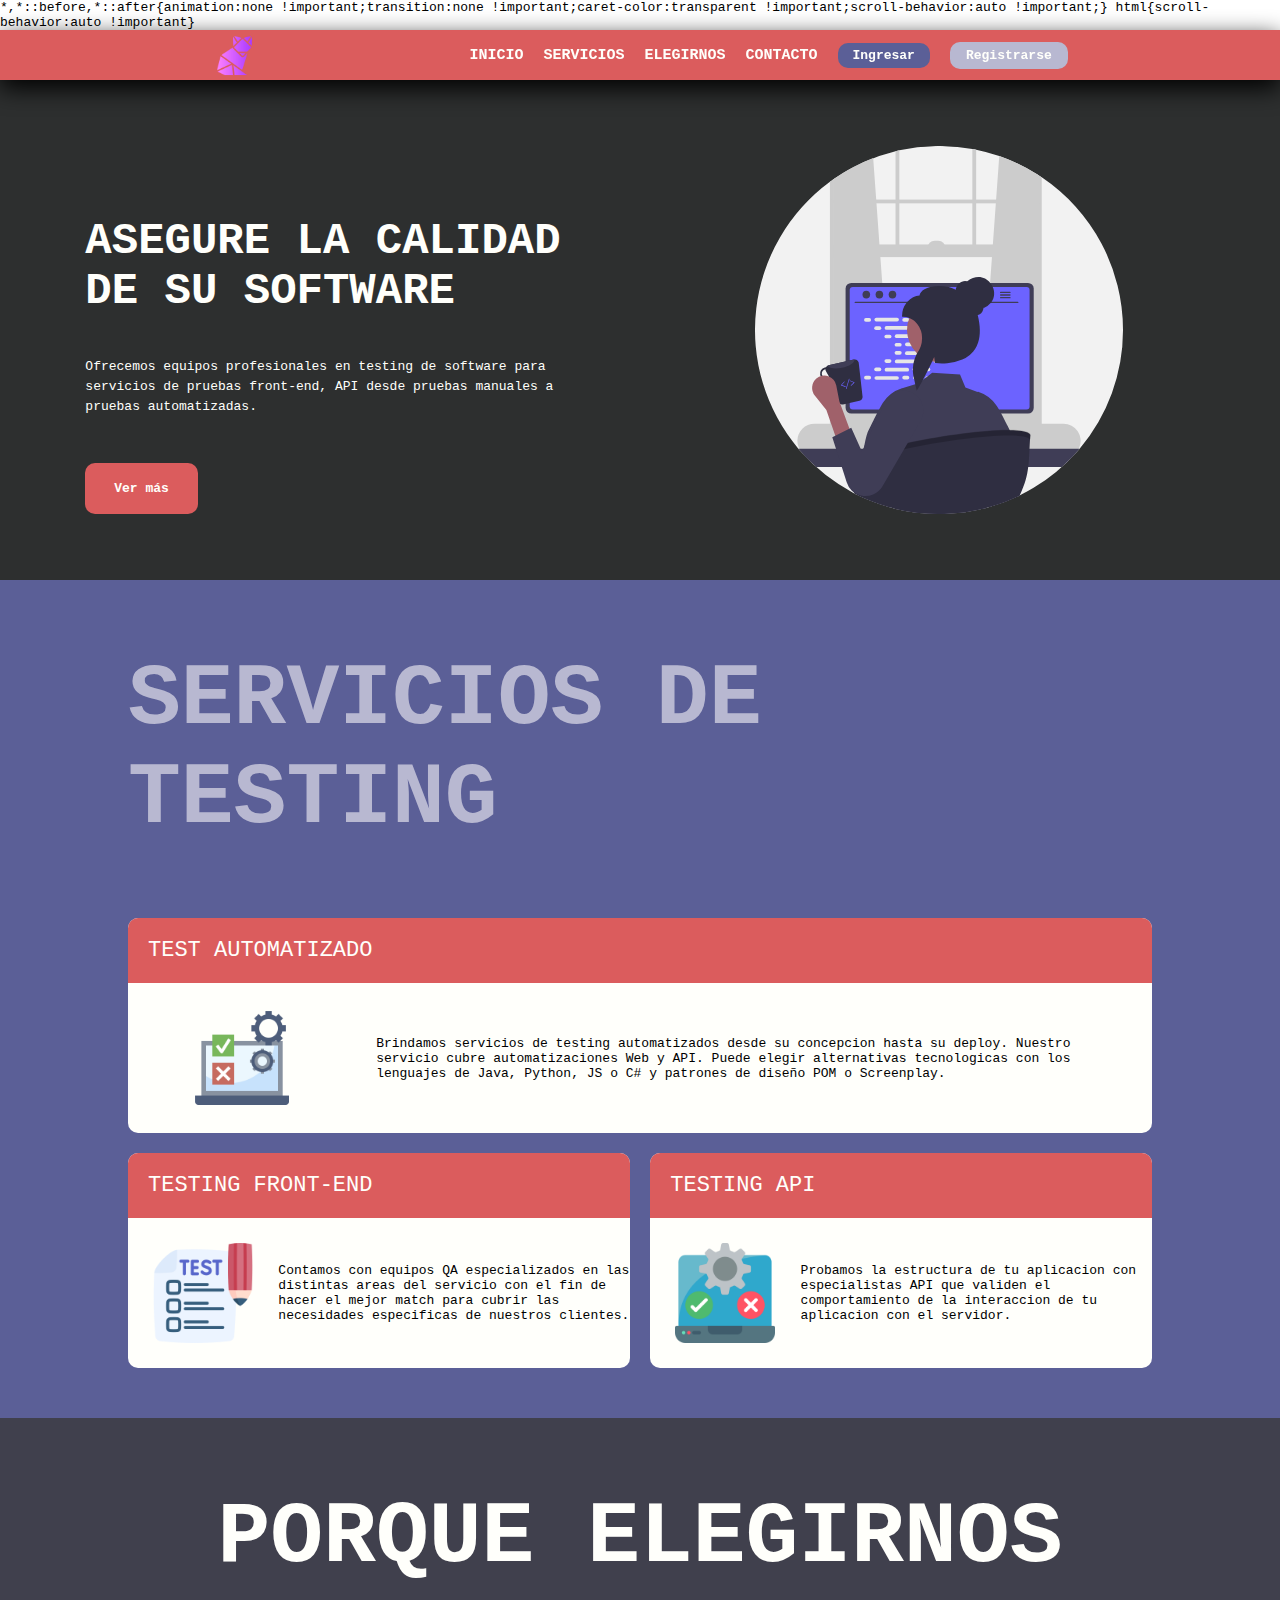
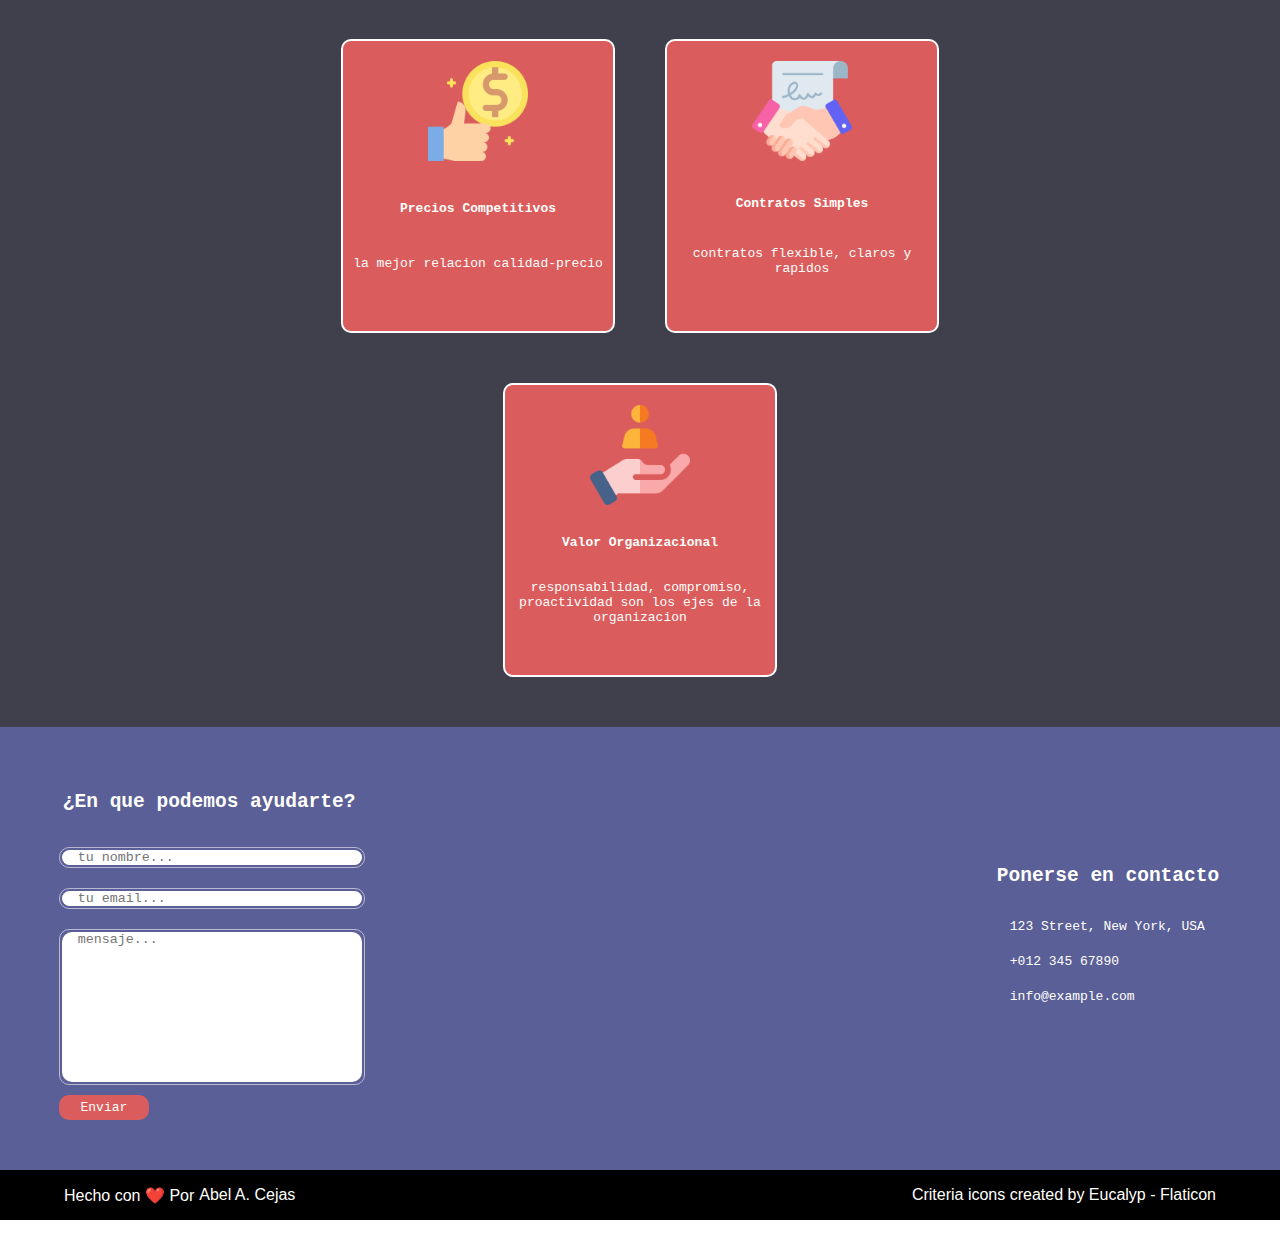
==== commit c924af6e: "fix responsive" ====
--- a/index.html
+++ b/index.html
@@ -19,18 +19,21 @@
 <body class="page">
     <div class="page__inner">
         <header id="header" class="header">
-                    <a href="" class="header__logo logo"> 
-                        <img src="resources/zorro.png" class="logo__img"></img>
-                    </a>
-                    <ul class="header__main main">
-                        <li class="main__section"> <a href="#hero">Inicio</a></li>
-                        <li class="main__section"> <a href="#About">Servicios</a></li>
-                        <li class="main__section"> <a href="#Cards">Elegirnos</a></li>
-                        <li class="main__section"> <a href="#Contact">Contacto</a></li>
-                        <li><a href="login.html" class="main__section--color">Ingresar</a></li>
-                        <li><a href="login.html" class="main__section--trans">Registrarse</a></li>
-                    </ul>
+            <a href="" class="header__logo logo"> 
+                <img src="resources/zorro.png" class="logo__img"></img>
+            </a>
+            <ul class="header__main main">
+                <li class="main__section"> <a href="#hero">Inicio</a></li>
+                <li class="main__section"> <a href="#About">Servicios</a></li>
+                <li class="main__section"> <a href="#Cards">Elegirnos</a></li>
+                <li class="main__section"> <a href="#Contact">Contacto</a></li>
+                <li><a href="login.html" class="main__section--color">Ingresar</a></li>
+                <li><a href="login.html" class="main__section--trans">Registrarse</a></li>
+            </ul>
         </header>
+        <a id="toggleMenu" href="#popup" class="header--toggleMenu">
+            <i class="fa-solid fa-bars"></i>
+        </a>            
         <section id="hero" class="hero">
             <ul class="hero__block block">
                 <li class="block__text">
@@ -77,26 +80,28 @@
                 <div class="PorqueElegirnos__Title">
                     <h1 class="">Porque Elegirnos</h1>
                 </div>
-                <div class="PorqueElegirnos__PEbox PEbox">
-                    <div class="PEbox__BoxImg BoxImg"> 
-                        <img src="resources/porqueNosotros-price.png" class="BoxImg__Img"> 
+                <div class="PorqueElegirnos__InnerBlocks">
+                    <div class="PorqueElegirnos__PEbox PEbox">
+                        <div class="PEbox__BoxImg BoxImg"> 
+                            <img src="resources/porqueNosotros-price.png" class="BoxImg__Img"> 
+                        </div>
+                        <div class="PEbox__title">Precios Competitivos</div>
+                        <div class="PEbox__text">La mejor relacion calidad-precio</div>
                     </div>
-                    <div class="PEbox__title">Precios Competitivos</div>
-                    <div class="PEbox__text">La mejor relacion calidad-precio</div>
-                </div>
-                <div class="PorqueElegirnos__PEbox PEbox">
-                    <div class="PEbox__BoxImg BoxImg"> 
-                        <div class="PEbox__img"> <img src="resources/porqueNosotros-contract.png" class="BoxImg__Img"> </div>
+                    <div class="PorqueElegirnos__PEbox PEbox">
+                        <div class="PEbox__BoxImg BoxImg"> 
+                            <div class="PEbox__img"> <img src="resources/porqueNosotros-contract.png" class="BoxImg__Img"> </div>
+                        </div>
+                        <div class="PEbox__title">Contratos simples</div>
+                        <div class="PEbox__text">contratos flexible, claros y rapidos</div>
                     </div>
-                    <div class="PEbox__title">Contratos simples</div>
-                    <div class="PEbox__text">contratos flexible, claros y rapidos</div>
-                </div>
-                <div class="PorqueElegirnos__PEbox PEbox">
-                    <div class="PEbox__BoxImg BoxImg"> 
-                        <div> <img src="resources/porqueNosotros-value.png" class="BoxImg__Img"> </div>
+                    <div class="PorqueElegirnos__PEbox PEbox">
+                        <div class="PEbox__BoxImg BoxImg"> 
+                            <div> <img src="resources/porqueNosotros-value.png" class="BoxImg__Img"> </div>
+                        </div>
+                        <div class="PEbox__title">Valor Organizacional</div>
+                        <div class="PEbox__text">Responsabilidad, compromiso, proactividad son los ejes de la organizacion</div>
                     </div>
-                    <div class="PEbox__title">Valor Organizacional</div>
-                    <div class="PEbox__text">Responsabilidad, compromiso, proactividad son los ejes de la organizacion</div>
                 </div>
             </div>
         </section>
--- a/style.css
+++ b/style.css
@@ -17,7 +17,7 @@
     --c5: #db5c5d;
     --c6: #FFFFFB;
     --c7: black;
-    --c-trans: #afb7a0;
+    --c-trans: #b8b8d154;
     --focus: rgb(255, 255, 87);
     }
 
@@ -26,6 +26,17 @@
     height: auto;
 }
 
+@media (min-width:1700px) {
+    .page {
+        justify-content: center;
+    }
+
+    .page__inner, #header {
+        width: 1700px;
+    }
+
+
+}
 /**********************/
 /*****   HEADER   *****/
 /**********************/
@@ -38,6 +49,42 @@
     background: var(--c5);
     position: fixed;
     z-index: 1;
+    box-shadow: 0 8px 24px black;
+}
+
+#toggleMenu {
+    width: 50px;
+    height: 50px;
+    border-radius: 50px;
+    left: 2%;
+    top: 2%;
+}
+
+.header--toggleMenu {
+    justify-content: center;
+    align-items: center;
+    background-color: var(--c6);
+    display: none;
+}
+
+@media (max-width: 800px) {
+
+    .header {
+        display: none;
+    }
+
+    #toggleMenu {
+        position: fixed;
+        display: flex;
+        z-index: 1;
+    }
+
+    #toggleMenu:checked ~ .header {
+        width: 90px;
+        height: 100%;
+        flex-direction: column;
+        gap: 10px;
+    }
 }
 
 .logo, .logo__img {
@@ -84,36 +131,11 @@
     font-weight: 600;
 }
 
-@media (max-width: 600px) {
-    .header {
-        flex-direction: column;
-        align-items: baseline;
-        width: 110px;
-        height: 100%;
-        z-index: 0;
-    }
-
-    .header ul { flex-direction: column; gap: 20px;}
-    .header ul li { justify-content: center; }
-
-    .main {
-        flex-direction: column;
-        align-items: center;
-    }
-
-    .main__section--trans {
-        padding: 5px 5px 5px 5px;
-        margin-left: 5px;
-        margin-right: 5px;
-    }
-  }
-
 /********************/
 /*****   HERO   *****/
 /********************/
 
 .hero {
-    margin-top: 50px;
     width: 100%;
     height: 500px;
     background: radial-gradient(circle, 
@@ -127,6 +149,12 @@
     background-repeat:no-repeat;
 }
 
+@media (min-width: 800px) {
+    .hero {
+        margin-top: 50px;
+    }
+}
+
 .hero_block, .block {
     justify-content: space-evenly;
     align-items: center;
@@ -182,8 +210,6 @@
 @media (max-width: 600px) {
     .hero, .OurServices, .PorqueElegirnos, .Contact {
         flex-direction: column;
-        margin-top: 0px;
-        margin-left: 110px;
         height: auto;
         align-items: center;
     }
@@ -305,10 +331,23 @@
     padding-bottom: 50px;
 }
 
-.PorqueElegirnos__Inner {
+.PorqueElegirnos__Inner, .PorqueElegirnos__InnerBlocks {
     width: 80%;
     justify-content: space-evenly;
     text-align: center;
+}
+
+@media (max-width: 1500px) {
+    .PorqueElegirnos__InnerBlocks {
+        justify-content: center;
+        gap: 50px;
+    } 
+
+    .PorqueElegirnos__Inner {
+        width: 80%;
+        justify-content: center;
+        text-align: center;
+    }
 }
 
 .PorqueElegirnos__Title {
@@ -384,23 +423,19 @@
     height: auto;
 }
 
-@media (max-width: 600px) {
+
+@media (max-width:1130px) {
     .contact {
-        padding-left: 110px;
-    }
-    .contact__colbox {
-        width: 100%;
+        flex-direction: column;
+        align-items: center;
     }
 
     .Contact--inner {
-        gap: 20px;
-        justify-content: center;
-    }
-
-    .colbox_map {
-        display: none;
-    }
-}
+        width: 50%;
+        gap: 50px;
+    }
+}
+
 /******************************/
 /*****   CONTACTO - FORM  *****/
 /******************************/
@@ -459,6 +494,12 @@
     align-items: center;
 }
 
+@media (max-width:400px) {
+    .colbox_map {
+        display: none;
+    }
+}
+
 /******************************/
 /*****   CONTACTO - INFO  *****/
 /******************************/
@@ -536,6 +577,13 @@
     background-repeat:no-repeat;
     width: 100%;
     height: 660px;
+}
+
+@media (max-width: 780px) {
+    .loginRegister {
+        flex-direction: column;
+    }
+
 }
 
 .login__Title, .register__Title {
@@ -613,7 +661,7 @@
 
 .text-email__txt,
 .text-password__txt {
-    width: 400px;
+    width: 80%;
 }
 
 .loginTable__questions, .registerTable__questions {
@@ -639,6 +687,17 @@
     font-weight: bold;
 }
 
+@media (max-width:600px) {
+    .login__btnLogIn, .register__btnLogIn  {
+        height: 40px;
+        width: 40%;
+    }
+
+    .register, .login {
+        width: 90%;
+        height: auto;
+    }
+}
 /**********************/
 /*****   POP-UP   *****/
 /**********************/
@@ -687,4 +746,11 @@
     text-decoration: none;
     color: #F00;
     transition: all 200ms;
+}
+
+@media (max-width: 600px)  {
+    #popupBody {
+        padding: 2% 8%;
+	    height: 90px;
+    }
 }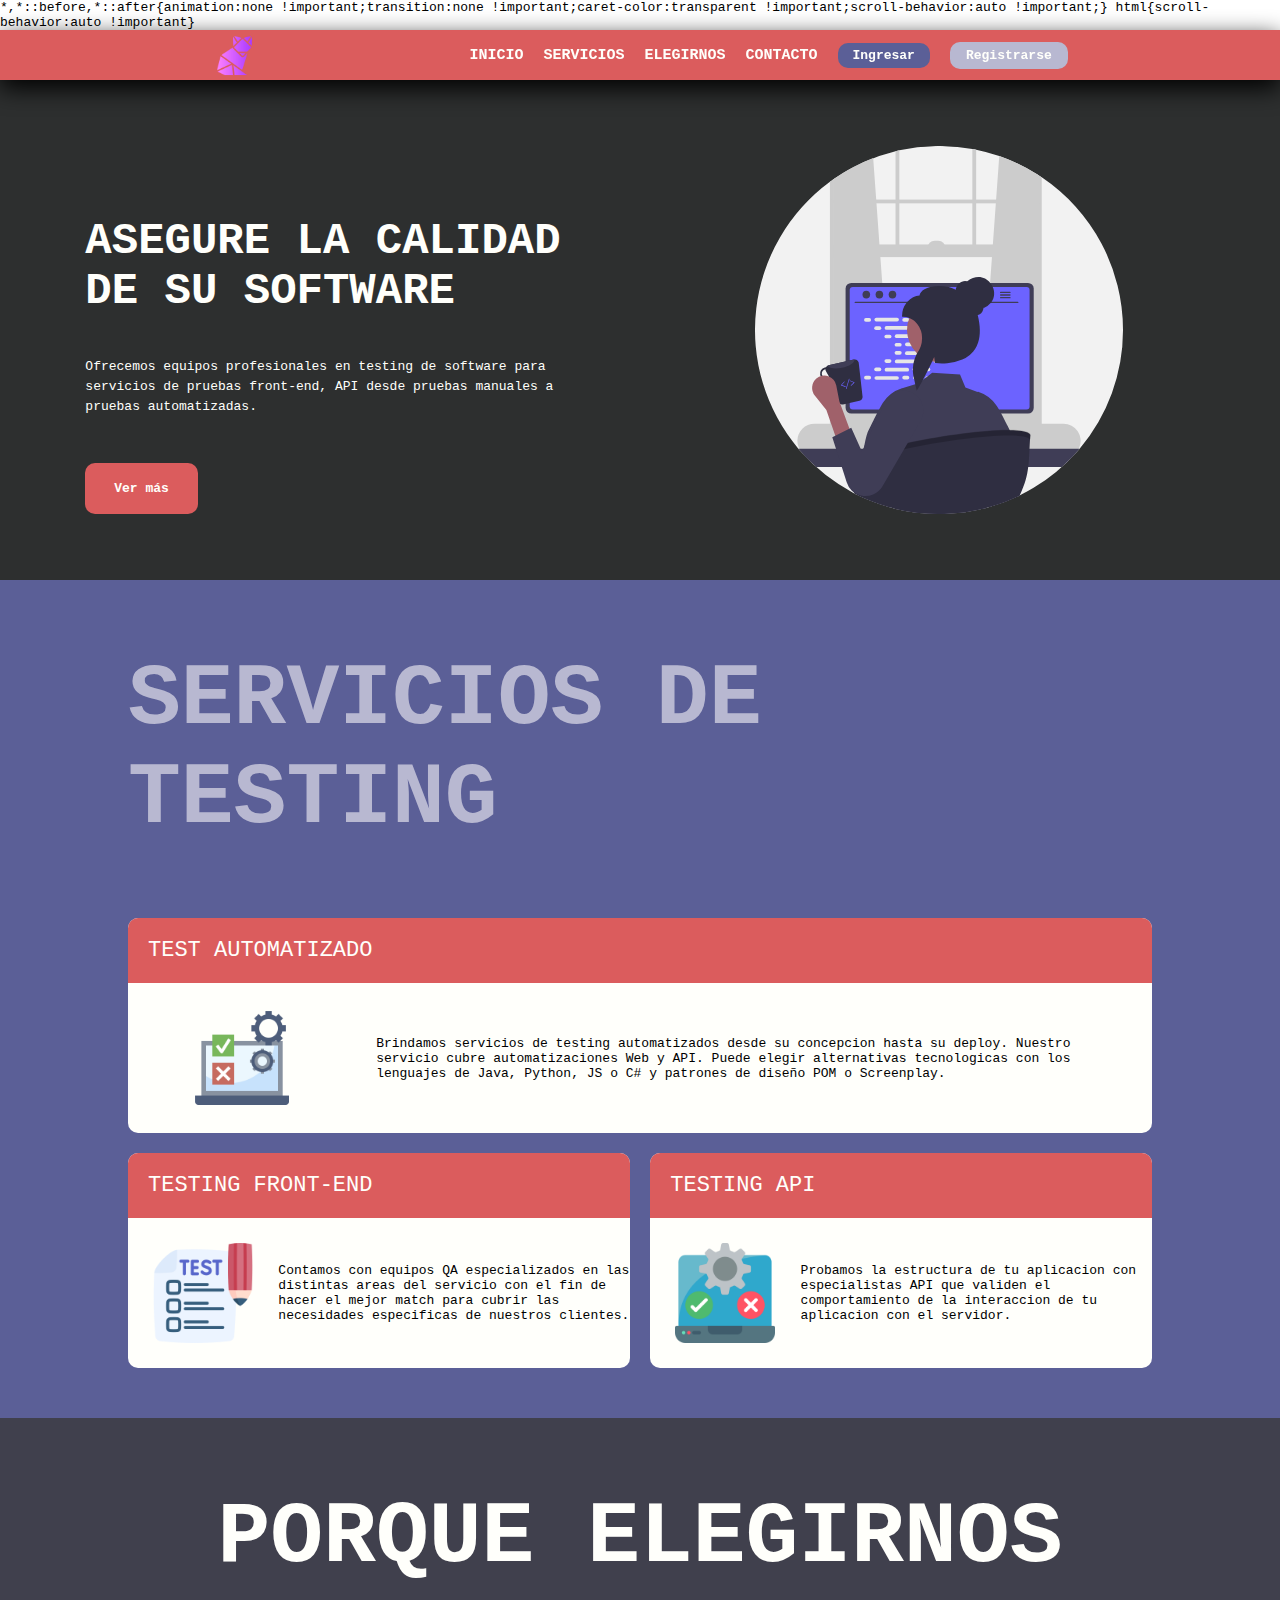
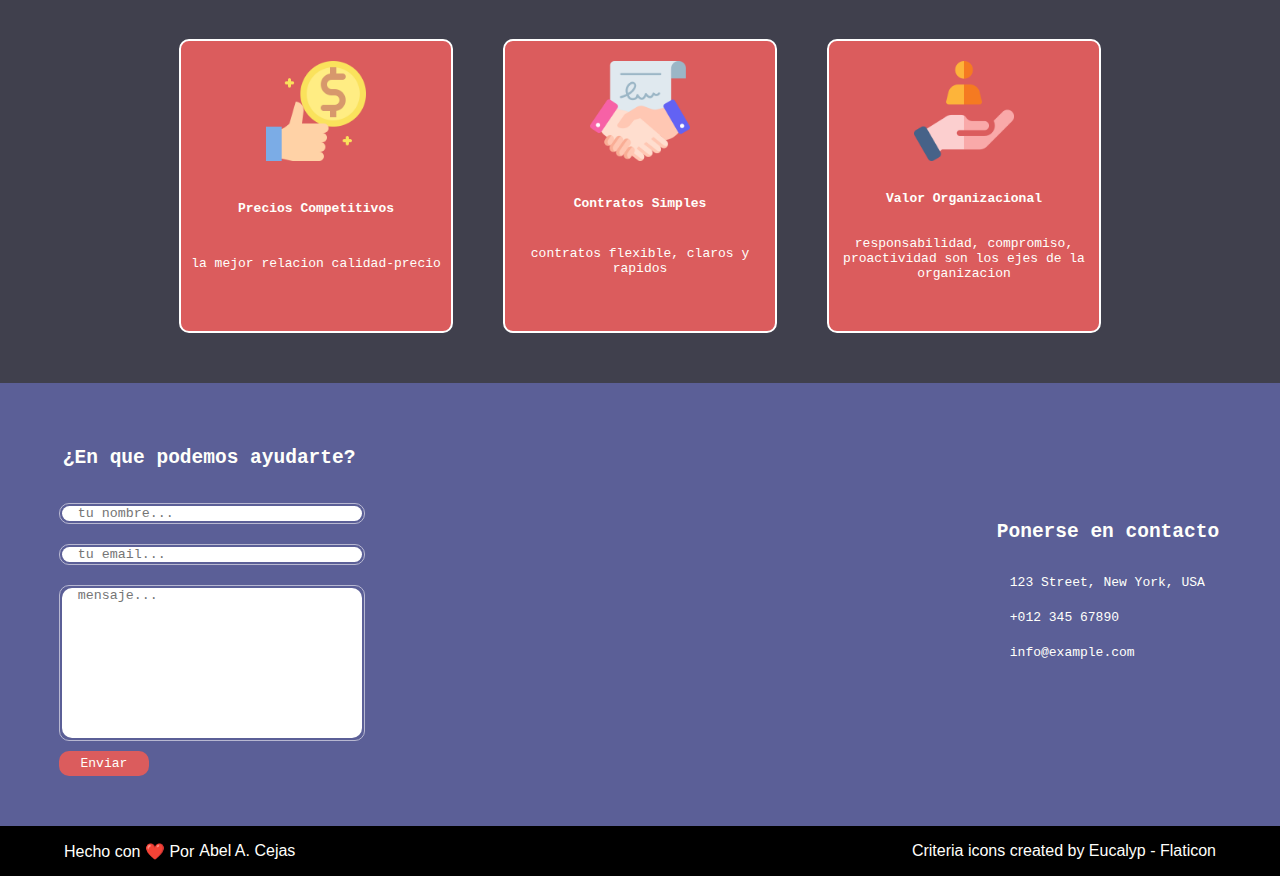
==== commit 5a69ebfc: "banner nuevo para movile" ====
--- a/index.html
+++ b/index.html
@@ -6,7 +6,7 @@
     <meta name="viewport" content="width=device-width, initial-scale=1.0">
     <link href="style.css" rel="stylesheet" type="text/css">
     <link href="CSSanimations.css" rel="stylesheet" type="text/css">
-
+    <script src="main.js"></script>
     <!-- font-awesome -->
     <link 
         rel="stylesheet" 
@@ -18,6 +18,11 @@
 </head>
 <body class="page">
     <div class="page__inner">
+        <input type="checkbox" id="toggleMenu"/>
+        <label for="toggleMenu" class="header--toggleMenu">
+            <i id="toggleMenuImg" class="fa-solid fa-bars"></i>
+        </label>
+            
         <header id="header" class="header">
             <a href="" class="header__logo logo"> 
                 <img src="resources/zorro.png" class="logo__img"></img>
@@ -31,9 +36,7 @@
                 <li><a href="login.html" class="main__section--trans">Registrarse</a></li>
             </ul>
         </header>
-        <a id="toggleMenu" href="#popup" class="header--toggleMenu">
-            <i class="fa-solid fa-bars"></i>
-        </a>            
+        <div class="shadow"></div>
         <section id="hero" class="hero">
             <ul class="hero__block block">
                 <li class="block__text">
@@ -187,5 +190,6 @@
             </ul>
         </section>
     </div>
+
 </body>
 </html>--- a/style.css
+++ b/style.css
@@ -26,13 +26,13 @@
     height: auto;
 }
 
-@media (min-width:1700px) {
+@media (min-width:1920px) {
     .page {
         justify-content: center;
     }
 
     .page__inner, #header {
-        width: 1700px;
+        width: 1920px;
     }
 
 
@@ -52,39 +52,56 @@
     box-shadow: 0 8px 24px black;
 }
 
-#toggleMenu {
+.header--toggleMenu {
     width: 50px;
     height: 50px;
     border-radius: 50px;
-    left: 2%;
-    top: 2%;
-}
-
-.header--toggleMenu {
+    left: 40px;
+    bottom: 40px;
     justify-content: center;
     align-items: center;
     background-color: var(--c6);
     display: none;
 }
 
+#toggleMenu {
+    display: none;
+}
+
 @media (max-width: 800px) {
 
     .header {
-        display: none;
-    }
-
-    #toggleMenu {
+        display: flex;
+        width: 130px;
+        height: 100%;
+        gap: 10px;
+        z-index: 1;
+        align-content: space-around;
+        flex-direction: column;
+        justify-content: center;
+        align-items: center;
+    }
+
+    .main {
+        flex-direction: column;
+    }
+
+    .header--toggleMenu {
         position: fixed;
         display: flex;
-        z-index: 1;
-    }
-
-    #toggleMenu:checked ~ .header {
-        width: 90px;
-        height: 100%;
-        flex-direction: column;
-        gap: 10px;
-    }
+        z-index: 2;
+    }
+
+    
+    #toggleMenu:checked ~ .header{
+        display: none;
+    } 
+
+    #toggleMenu:checked ~ .header{
+        animation-duration: 3s;
+    } 
+    
+
 }
 
 .logo, .logo__img {
@@ -344,7 +361,7 @@
     } 
 
     .PorqueElegirnos__Inner {
-        width: 80%;
+        width: 100%;
         justify-content: center;
         text-align: center;
     }
--- a/CSSanimations.css
+++ b/CSSanimations.css
@@ -67,10 +67,10 @@
         scale: 1;
     }
     1% {
-        scale: 1.05;
+        scale: 1.02;
     }
     100% {
-                scale: 1.05;
+        scale: 1.01;
     }
 }
 
